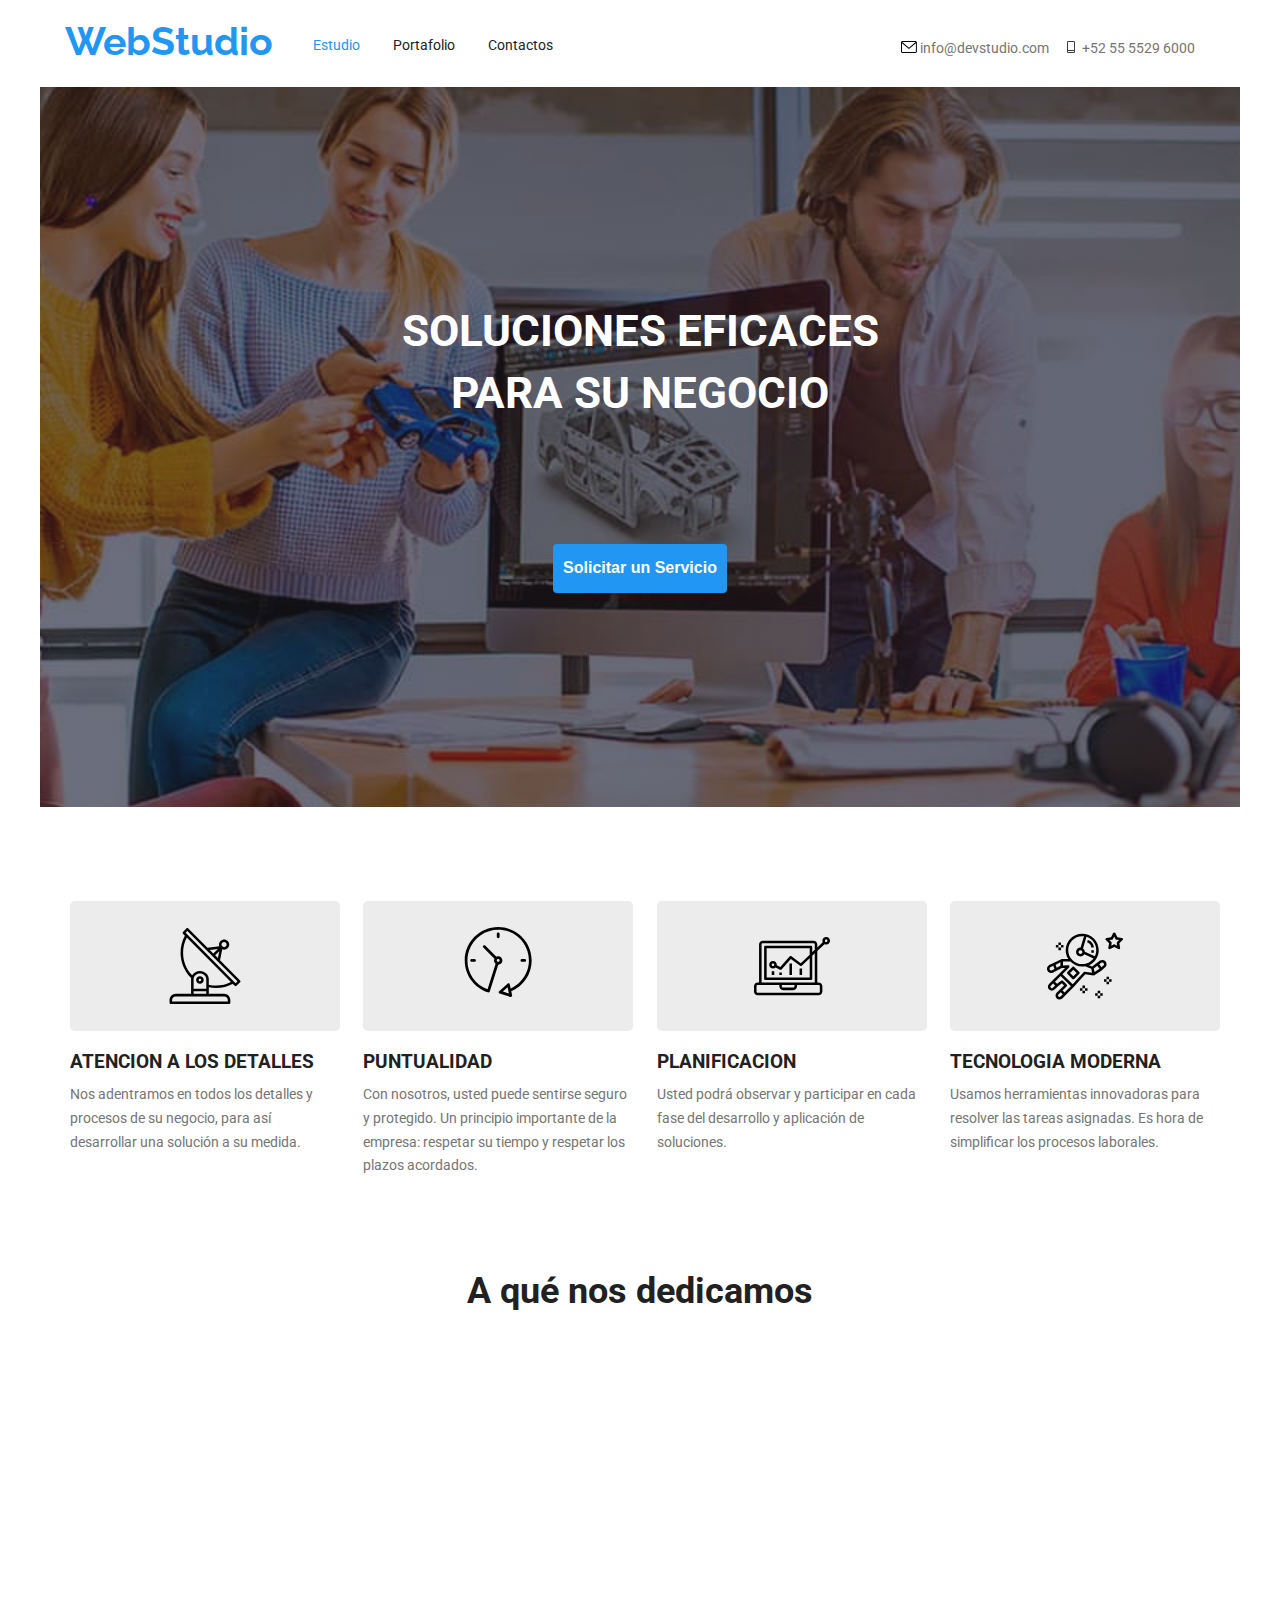
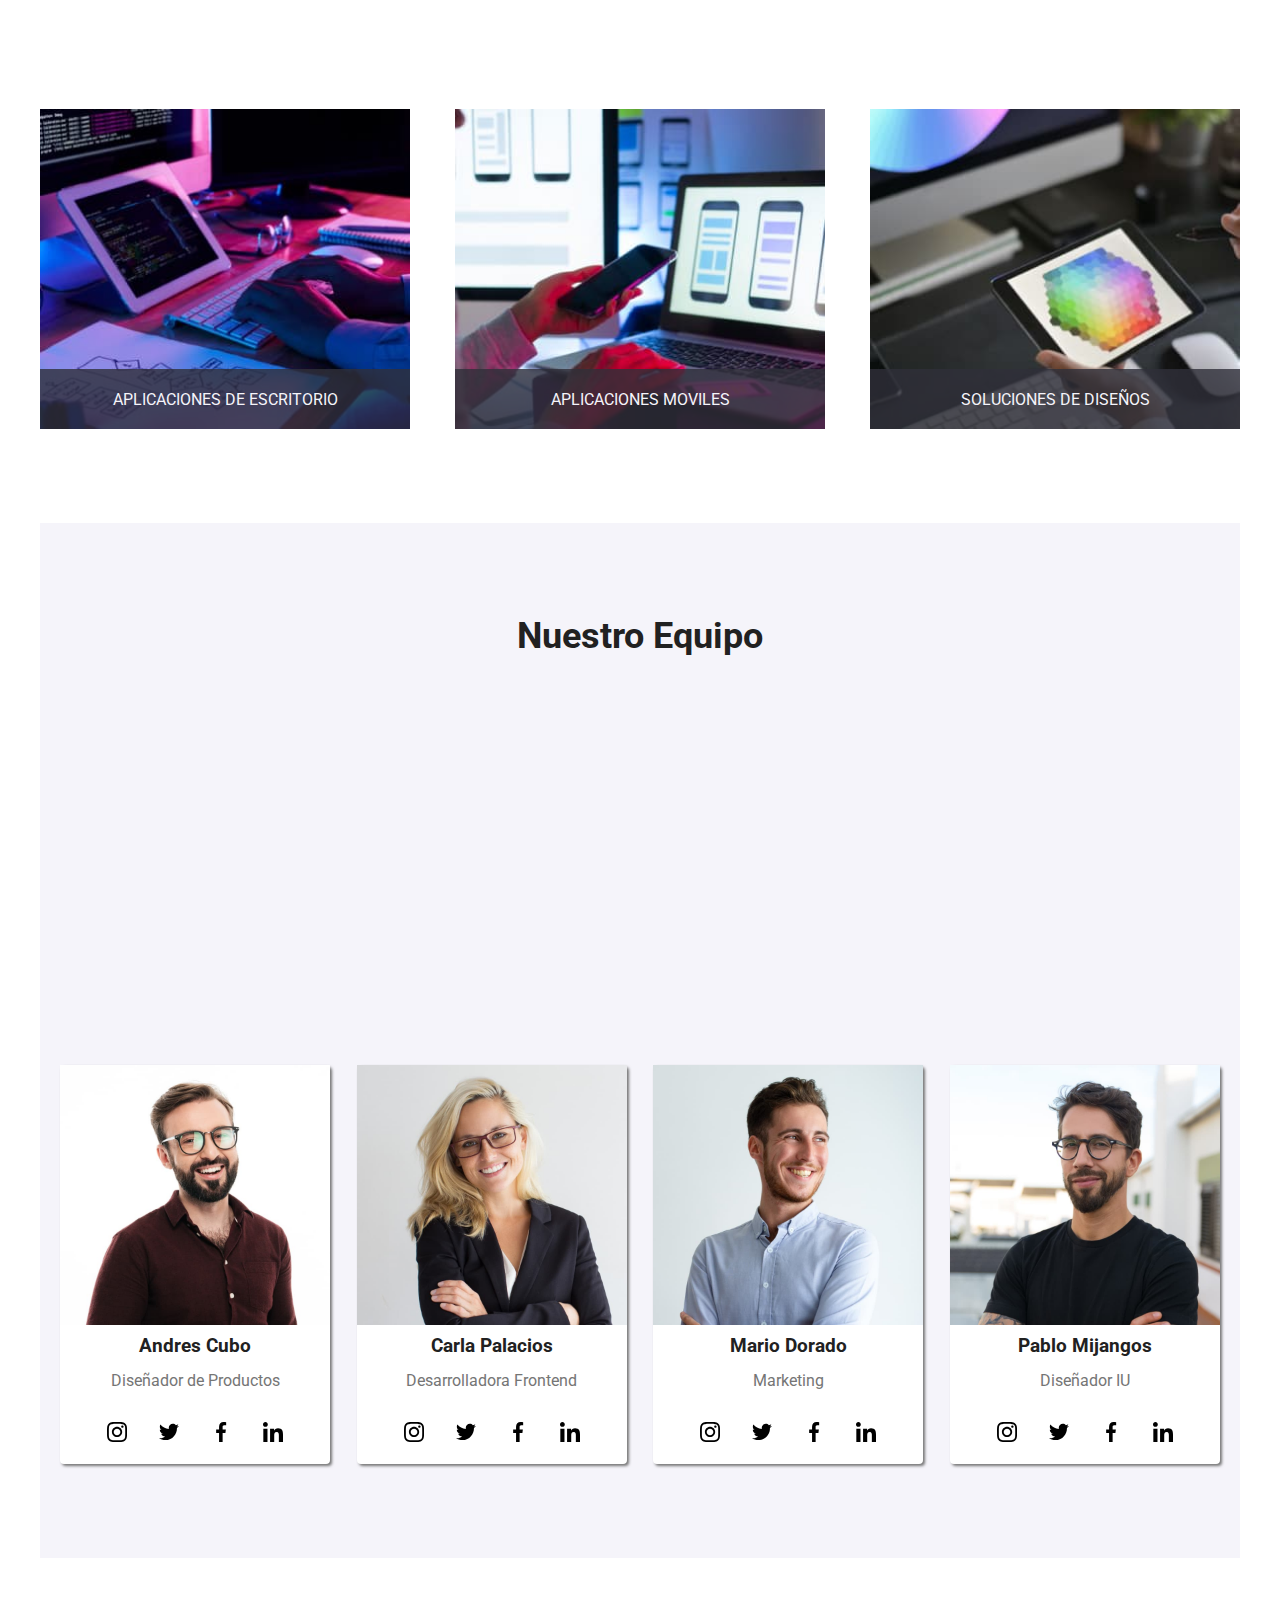
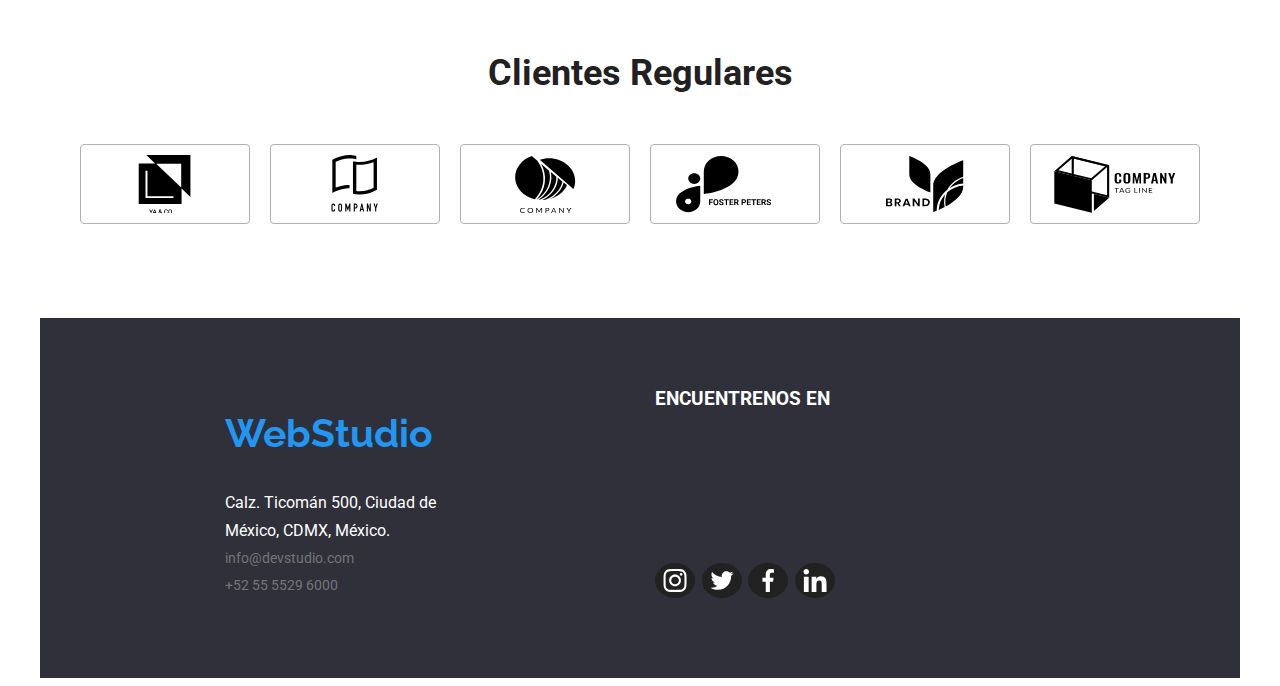
==== index.html @ a3497554 "Tarea 5 animaciones" ====
<!DOCTYPE html>
<html lang="es">
  <head>
    <meta charset="UTF-8" />
    <meta name="viewport" content="width=device-width, initial-scale=1.0" />
    <title>Studio</title>
    <link rel="preconnect" href="https://fonts.googleapis.com" />
    <link rel="preconnect" href="https://fonts.gstatic.com" crossorigin />
    <link
      href="https://fonts.googleapis.com/css2?family=Raleway:wght@700&family=Roboto:wght@400;500;700;900&display=swap"
      rel="stylesheet"
    />
    <link
      rel="stylesheet"
      href="node_modules/modern-normalize/modern-normalize.css"
    />
    <link rel="stylesheet" href="./css/styles.css" />
  </head>
  <body>
    <header class="container-head container">
      <a href="./index.html" class="logo-principal"><h2>WebStudio</h2></a>
      <nav>
        <ul class="principal-options list">
          <li><a href="./index.html" class="link current">Estudio</a></li>
          <li><a href="portfolio.html" class="link">Portafolio</a></li>
          <li><a href="#" class="link">Contactos</a></li>
        </ul>
      </nav>
      <ul class="informative-data list">
        <li>
          <a href="mailto:info@devstudio.com" class="link-contacts mail-current"
            ><svg class="icon-contact mail-current" width="16" height="12">
              <use href="./symbol-defs.svg#icon-sobreactivable"></use>
            </svg>
            info@devstudio.com</a
          >
        </li>
        <li>
          <a href="tel:+525555296000" class="link-contacts cell-current"
            ><svg class="icon-contact cell-current" width="16" height="12">
              <use href="./symbol-defs.svg#icon-Vector-cell"></use>
            </svg>
            +52 55 5529 6000</a
          >
        </li>
      </ul>
    </header>
    <main class="container">
      <section class="main-section section">
        <h1 class="principal-title">SOLUCIONES EFICACES PARA SU NEGOCIO</h1>
        <p>
          <input
            type="button"
            class="service-button"
            value="Solicitar un Servicio"
          />
        </p>
      </section>
      <section class="advantages-section container section">
        <ul class="advantages-list-main list">
          <li>
            <div class="icon-back">
              <svg class="icon-svg-adv" width="76" height="78">
                <use href="./symbol-defs.svg#icon-antena1"></use>
              </svg>
            </div>
            <h3>ATENCION A LOS DETALLES</h3>
            <p>
              Nos adentramos en todos los detalles y procesos de su negocio,
              para así desarrollar una solución a su medida.
            </p>
          </li>
          <li>
            <div class="icon-back">
              <svg class="icon-svg-adv" width="76" height="78">
                <use href="./symbol-defs.svg#icon-reloj1"></use>
              </svg>
            </div>
            <h3>PUNTUALIDAD</h3>
            <p>
              Con nosotros, usted puede sentirse seguro y protegido. Un
              principio importante de la empresa: respetar su tiempo y respetar
              los plazos acordados.
            </p>
          </li>
          <li>
            <div class="icon-back">
              <svg class="icon-svg-adv" width="76" heght="78">
                <use href="./symbol-defs.svg#icon-diagrama1"></use>
              </svg>
            </div>
            <h3>PLANIFICACION</h3>
            <p>
              Usted podrá observar y participar en cada fase del desarrollo y
              aplicación de soluciones.
            </p>
          </li>
          <li>
            <div class="icon-back">
              <svg class="icon-svg-adv" width="76" heght="78">
                <use href="./symbol-defs.svg#icon-astronauta1"></use>
              </svg>
            </div>
            <h3>TECNOLOGIA MODERNA</h3>
            <p>
              Usamos herramientas innovadoras para resolver las tareas
              asignadas. Es hora de simplificar los procesos laborales.
            </p>
          </li>
        </ul>
      </section>
      <section class="design-doit container section">
        <h2>A qué nos dedicamos</h2>
        <ul class="img-list list">
          <li>
            <img
              src="./images/Diagrama.jpg"
              alt="Diagrama de flujo"
              width="370"
            />
            <div class="title-designdoit-list">
              <p>APLICACIONES DE ESCRITORIO</p>
            </div>
          </li>
          <li>
            <img
              src="./images/responsive.jpg"
              alt="Diseño Responsivo"
              width="370"
            />
            <p class="title-designdoit-list">APLICACIONES MOVILES</p>
          </li>
          <li>
            <img
              src="./images/colores.jpg"
              alt="estilos y apariencia"
              width="370"
            />
            <p class="title-designdoit-list">SOLUCIONES DE DISEÑOS</p>
          </li>
        </ul>
      </section>
      <section class="professionals-team container section">
        <h2>Nuestro Equipo</h2>
        <ul class="professionals-list list">
          <li>
            <img
              src="./images/AndresCubo.jpg"
              alt="Profesional Andres Cubo"
              width="270"
            />
            <h3>Andres Cubo</h3>
            <p>Diseñador de Productos</p>
            <article class="icons-socialmedia-group">
              <svg class="icon-socialmedia" width="20" height="20">
                <use href="./symbol-defs.svg#icon-instagram2"></use>
              </svg>
              <svg class="icon-socialmedia" width="20" height="20">
                <use href="./symbol-defs.svg#icon-twitter1"></use>
              </svg>
              <svg class="icon-socialmedia" width="20" height="20">
                <use href="./symbol-defs.svg#icon-facebook1"></use>
              </svg>
              <svg class="icon-socialmedia" width="20" height="20">
                <use href="./symbol-defs.svg#icon-linkedin1"></use>
              </svg>
            </article>
          </li>
          <li>
            <img
              src="./images/CarlaPalacios.jpg"
              alt="Profesional Carla Palacios"
              width="270"
            />
            <h3>Carla Palacios</h3>
            <p>Desarrolladora Frontend</p>
            <article class="icons-socialmedia-group">
              <svg class="icon-socialmedia" width="20" height="20">
                <use href="./symbol-defs.svg#icon-instagram2"></use>
              </svg>
              <svg class="icon-socialmedia" width="20" height="20">
                <use href="./symbol-defs.svg#icon-twitter1" class="icon"></use>
              </svg>
              <svg class="icon-socialmedia" width="20" height="20">
                <use href="./symbol-defs.svg#icon-facebook1"></use>
              </svg>
              <svg class="icon-socialmedia" width="20" height="20">
                <use href="./symbol-defs.svg#icon-linkedin1"></use>
              </svg>
            </article>
          </li>
          <li>
            <img
              src="./images/MarioDorado.jpg"
              alt="Profesional Mario Dorado"
              width="270"
            />
            <h3>Mario Dorado</h3>
            <p>Marketing</p>
            <article class="icons-socialmedia-group">
              <svg class="icon-socialmedia" width="20" height="20">
                <use href="./symbol-defs.svg#icon-instagram2"></use>
              </svg>
              <svg class="icon-socialmedia" width="20" height="20">
                <use href="./symbol-defs.svg#icon-twitter1"></use>
              </svg>
              <svg class="icon-socialmedia" width="20" height="20">
                <use href="./symbol-defs.svg#icon-facebook1"></use>
              </svg>
              <svg class="icon-socialmedia" width="20" height="20">
                <use href="./symbol-defs.svg#icon-linkedin1"></use>
              </svg>
            </article>
          </li>
          <li>
            <img
              src="./images/PabloMijangos.jpg"
              alt="Profesional Pablo Mijangos"
              width="270"
            />
            <h3>Pablo Mijangos</h3>
            <p>Diseñador IU</p>
            <article class="icons-socialmedia-group">
              <svg class="icon-socialmedia" width="20" height="20">
                <use href="./symbol-defs.svg#icon-instagram2"></use>
              </svg>
              <svg class="icon-socialmedia" width="20" height="20">
                <use href="./symbol-defs.svg#icon-twitter1"></use>
              </svg>
              <svg class="icon-socialmedia" width="20" height="20">
                <use href="./symbol-defs.svg#icon-facebook1"></use>
              </svg>
              <svg class="icon-socialmedia" width="20" height="20">
                <use href="./symbol-defs.svg#icon-linkedin1"></use>
              </svg>
            </article>
          </li>
        </ul>
      </section>
      <section class="regulars-clients container section">
        <h2>Clientes Regulares</h2>
        <article class="svg-regulars-clients">
          <svg class="icon-regulars-clients">
            <use href="./symbol-defs.svg#icon-grupo1"></use>
          </svg>
          <svg class="icon-regulars-clients">
            <use href="./symbol-defs.svg#icon-grupo2"></use>
          </svg>
          <svg class="icon-regulars-clients">
            <use href="./symbol-defs.svg#icon-grupo3"></use>
          </svg>
          <svg class="icon-regulars-clients">
            <use href="./symbol-defs.svg#icon-grupo4"></use>
          </svg>
          <svg class="icon-regulars-clients">
            <use href="./symbol-defs.svg#icon-grupo5"></use>
          </svg>
          <svg class="icon-regulars-clients">
            <use href="./symbol-defs.svg#icon-grupo6"></use>
          </svg>
        </article>
      </section>
    </main>
    <footer class="address-section container section">
      <address class="address-area">
        <ul class="list">
          <li>
            <a href="./index.html" class="logo-principal"><h2>WebStudio</h2></a>
          </li>
          <li>
            <a
              href="https://goo.gl/maps/ckuexV7HdSYDYAxT6"
              target="_blank"
              class="link-address"
              >Calz. Ticomán 500, Ciudad de México, CDMX, México.</a
            >
          </li>
          <li>
            <a href="mailto:info@devstudio.com" class="link-contacts"
              >info@devstudio.com</a
            >
          </li>
          <li>
            <a href="tel:+525555296000" class="link-contacts"
              >+52 55 5529 6000</a
            >
          </li>
        </ul>
      </address>
      <article class="footer-contact-socialmedia">
        <h3>ENCUENTRENOS EN</h3>
        <div class="icons-foot">
          <svg class="icon-socialmedia-foot" width="20" height="20">
            <use href="./symbol-defs.svg#icon-instagram2"></use>
          </svg>
          <svg class="icon-socialmedia-foot" width="20" height="20">
            <use href="./symbol-defs.svg#icon-twitter1"></use>
          </svg>
          <svg class="icon-socialmedia-foot" width="20" height="20">
            <use href="./symbol-defs.svg#icon-facebook1"></use>
          </svg>
          <svg class="icon-socialmedia-foot" width="20" height="20">
            <use href="./symbol-defs.svg#icon-linkedin1"></use>
          </svg>
        </div>
      </article>
    </footer>
  </body>
</html>
---- css/styles.css ----
:root {
    --color-main: #2196F3;
    --color-secondary: #757575;
    --color-background-sections: rgb(47, 48, 58);
    --color-text-main: #212121;
    --color-text-light: #FFFFFF;
    --color-secondary-back: #F5F4FA;
    --color-active: #0000ff;
    --color-border-head: #ECECEC;
    --color-border-clients: #adb1b8;
}

h1,h2,h3,h4,h5,h6,p{
    margin: 0;
}

html{
    box-sizing: border-box;
}

*,*::after,*::before{
    box-sizing: inherit;
}

img{
    display: block;
    max-width: 100%;
    height: auto;
}

address{
    font-style: normal;
}

.link{
    text-decoration: none;
    color: inherit;
    color: var(--color-text-main);
}

.list{
    list-style: none;
    padding: 0;
    margin: 0;
}

body {
    font-family: "Roboto", "Arial", sans-serif;
    color: var(--color-text-main);
    text-decoration: none;
}

.container {
width: 1200px;
margin: auto;
}

.container-head {
    display: flex;
    justify-content: space-between;
    padding: 0 15px;
}

.logo-principal {
    color: var(--color-main);
    font-family: Raleway, sans-serif;
    font-size: 26px;
    line-height: 1.2;
    text-decoration: none;
    padding: 10px;
    }

.principal-options {
    color: var(--color-text-main);
    font-size: 14px;
    line-height: 1.1;
    text-decoration: none;
    width: 300px;
    margin-right: 18rem;
    display: flex;
    justify-content: space-between;
    padding: 30px;  
}

.informative-data {
    display: flex;
    justify-content: space-between;
    width: 600px;
    padding: 30px;
}

.link:hover, .link:focus {
color: var(--color-main);
text-decoration: none;
}

.link-contacts {
    color: var(--color-secondary);
    font-size: 14px;
    line-height: 1.1;
    text-decoration: none;
}

.link-contacts:hover, .link-contacts:focus {
    color: var(--color-main);
}

.mail-current:hover, .mail-current:focus {
    color: var(--color-main);
    fill: var(--color-main);
}

.cell-current:hover, .cell-current:focus{
    color: var(--color-main);
    fill: var(--color-main);
}

/* Seccion principal */

.section {
    padding: 94px 20px 94px 20px;
}

.main-section {
    display: flex;
    height: 80vh;
    justify-content: space-evenly;
    flex-direction: column;
    align-items: center;
    background-image: linear-gradient(to right,rgba(47,48,58,0.3), rgba(47,48,58,0.4)),url(../images/backgroundmain.jpg);
    background-size: cover;
    background-position: center;
    background-attachment: fixed;
}

.principal-title {
    width: 570px;
    color: white;
    font-size: 44px;
    line-height: 1.4;
    text-align: center;
}

/* Boton de servicio principal */

.service-button {
    background-color: var(--color-main);
    font-weight: 700;
    font-size: 16px;
    line-height: 1.8;
    color: #FFFFFF;
    border-radius: 4px;
    padding: 10px;
    border-style: none;
    cursor: pointer;
}

.service-button[value="Solicitar un Servicio"]:hover, .service-button[value="Solicitar un Servicio"]:focus {
    background-color: var(--color-active);
}

.button {
    cursor: pointer;
    font-family: inherit;
    border-style: none;
    border-radius: 4px;
    padding: 10px;
}
.button:hover, .button:focus {
    background-color: var(--color-main);
    color: var(--color-text-light);
    font-family: inherit;

}


.advantages-list-main {
    display: flex;
    justify-content: space-between;
    align-content: center;
    text-align: left;
    max-width: 1200px;
}

.advantages-list-main > li {
   margin-left: 10px;
}

.advantages-section {
    padding: 94px 20px 0 20px;
}

.advantages-list-main > li > p {
    color: var(--color-secondary);
    font-size: 14px;
    line-height: 1.7;
    width: 270px;
    margin-top: 10px;
}

.icon-back {
    display: flex;
    justify-content: center;
    align-items: center;
    background-color: var(--color-border-head);
    width: 270px;
    height: 130px;
    margin-bottom: 20px;
    border-radius: 5px;
}

.img-list {
    width: 1200px;
    display: flex;
    justify-content: space-between;
}

.img-list > li {
    position: relative;
}

.design-doit {
    height: 105vh;
    display: flex;
    justify-content: space-between;
    flex-direction: column;
    align-items: center;
    }

.title-designdoit-list {
    background-color: rgba(47, 48, 58, 0.8);
    color: var(--color-secondary-back);
    display: flex;
    justify-content: center;
    align-items: center;
    height: 60px;
    position: absolute;
    margin: 0;
    padding: 0;
    width: 370px;
    bottom: 0px;
}

.design-doit > h2 {
    font-size: 36px;
    line-height: 1.1;
}

.professionals-team > h2 {
    font-size: 36px;
    line-height: 1.1;
}

.professionals-team {
    width: 100%;
    height: 115vh;
    background-color: var(--color-secondary-back);
    display: flex;
    flex-direction: column;
    justify-content: space-between;
    align-items: center;
}

.professionals-list > li > p {
    color: var(--color-secondary);
    font-size: 16px;
    line-height: 1.1;
    padding: 15px;
}

.professionals-list > li > img {
    max-width: 100%;
    height: auto;
    margin-bottom: 10px;
}

.professionals-list {
    width: 100%;
    height: auto;
    display: flex;
    justify-content: space-between;
}

.professionals-list > li {
    background-color: var(--color-text-light);
    display: flex;
    flex-direction: column;
    justify-content: center;
    align-items: center;
    border-radius: 4px;
    box-shadow: 2px 2px 3px var(--color-secondary);    
}

.icons-socialmedia-group {
    width: 270px;
    height: 60px;
    display: flex;
    justify-content: space-evenly;
    align-items: center;
    padding: 5px 15px 10px 15px;
}

.icon-socialmedia:hover, .icon-socialmedia:focus {
    background-color: var(--color-main);
    border-radius: 100%;
    border-style: none;
    fill: var(--color-text-light);
    overflow: visible;
    width: 40px;
    height: 35px;
    padding: 6px;
}

.icon-regulars-clients:hover, .icon-regulars-clients:focus{
    fill: var(--color-main);
    border-color: var(--color-main);
} 

/*seccion Clientes Regulares */

.regulars-clients {
    width: 100%;
    background-color: var(--color-text-light);
    display: flex;
    flex-direction: column;
    justify-content: space-between;
}

.regulars-clients > h2 {
    font-size: 36px;
    text-align: center;
    padding-bottom: 20px;
    margin-bottom: 30px;
}

.svg-regulars-clients {
    display: flex;
    justify-content: space-evenly;
    align-items: center;
}
.icon-regulars-clients {
    width: 170px;
    height: 80px;
    background-color: var(--color-text-light);
    border: 1px var(--color-border-clients) solid;
    border-radius: 4px;
}

.icon-regulars-clients {
    padding: 10px;
}


/*Seccion del Footer*/

.address-area {
    text-decoration: none;
    font-style: normal;
    width: 600px;
    line-height: 1.7;
    display: flex;
    flex-direction: column;
    align-items: center;
    justify-content: center;
    padding: 0 15px;
    margin: 0;
}

.address-area > ul {
    width: 260px;
    margin-bottom: 20px;
}

.link-address {
    font-style: normal;
    font-weight: 400;
    color: var(--color-text-light);
    text-decoration: none;
}
.link-address:hover, .link-address:focus {
    color: var(--color-main);
    text-decoration: none;
}
.address-area > li:hover {
color: var(--color-main);
text-decoration: none;
}
.address-section {
    display: flex;
    background-color: var(--color-background-sections);
    padding: 0 15px;
    height: 40vh;
}
.footer-contact-socialmedia {
    display: flex;
    justify-content: space-between;
    flex-direction: column;
}
.footer-contact-socialmedia > h3 {
    margin-top: 70px;
    color: var(--color-text-light);
    width: 180px;
    height: auto;
}

.icons-foot {
    display: flex;
    justify-content: space-between;
    margin-bottom: 80px;
}

/*Seccion principal Portfolio */

.plataforms-descriptions >li > p {
color: var(--color-secondary);
line-height: 1.8;
padding: 15px;
}
.plataforms-descriptions >li >h2 {
    font-family: inherit;
    font-size: 18px;
    padding: 15px 15px 0 15px;
}
.plataforms-descriptions >li {
    font-family: inherit;
    font-size: 18px;
    border: 1px solid var(--color-secondary);
    border-style: none;
    margin-top: 20px;
    box-shadow: 0px 1px 4px var(--color-secondary); 
}

.plataforms-descriptions >li:hover  {
    font-family: inherit;
    font-size: 18px;
    border: 1px solid var(--color-secondary);
    border-style: none;
    box-shadow: 2px 2px 4px var(--color-secondary);
    cursor: pointer;
}

.current {
    color: var(--color-main);
}
.current-button {
    background-color: var(--color-main);
    color: var(--color-text-light);
}

.current-button:hover, .current-button:focus {
    box-shadow: 0px 2px 4px var(--color-secondary);
}

.list-buttons {
    width: 400px;
    display: flex;
    justify-content: space-evenly;
    padding: 15px;
}

.port-button:hover, .port-button:focus {
  box-shadow: 0px 2px 4px var(--color-secondary);
}

.topics-plataforms {
    display: flex;
    flex-direction: column;
    align-items: center;
    justify-content: space-between;
}

.plataforms-descriptions {
    display: flex;
    flex-direction: row;
    justify-content: space-between;
    margin-top: 35px;
    flex-wrap: wrap;
    padding: 15px 0;
}

.head-bord {
    border-bottom: 1px solid var(--color-border-head);
}

.icon-socialmedia-foot {
    fill: var(--color-text-light);
    background-color: var(--color-text-main);
    border-radius: 100%;
    overflow: visible;
    width: 40px;
    height: 35px;
    padding: 6px;
}

.icon-socialmedia-foot:hover, .icon-socialmedia-foot:focus {
    fill: var(--color-text-light);
    background-color: var(--color-main);
    border-radius: 100%;
    overflow: visible;
    width: 40px;
    height: 35px;
    padding: 6px;
}

svg:hover {
    cursor: pointer;
}
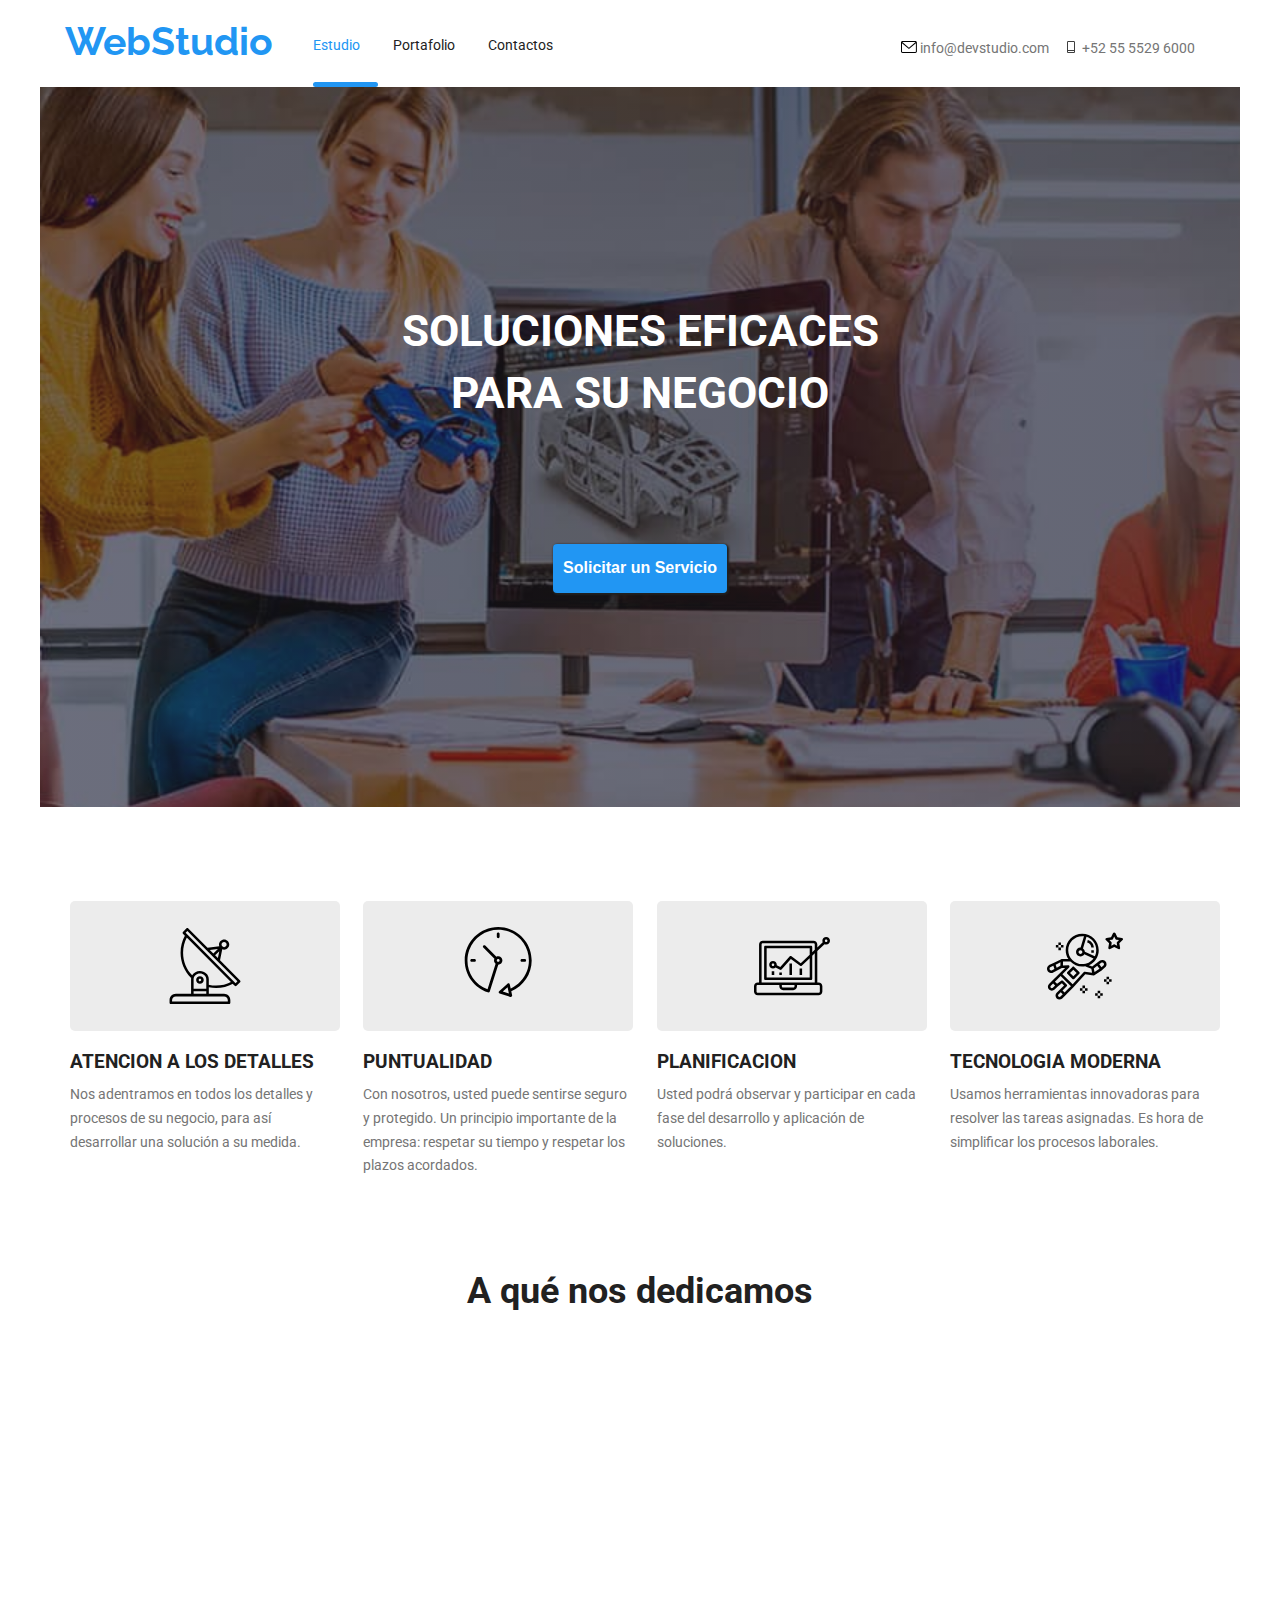
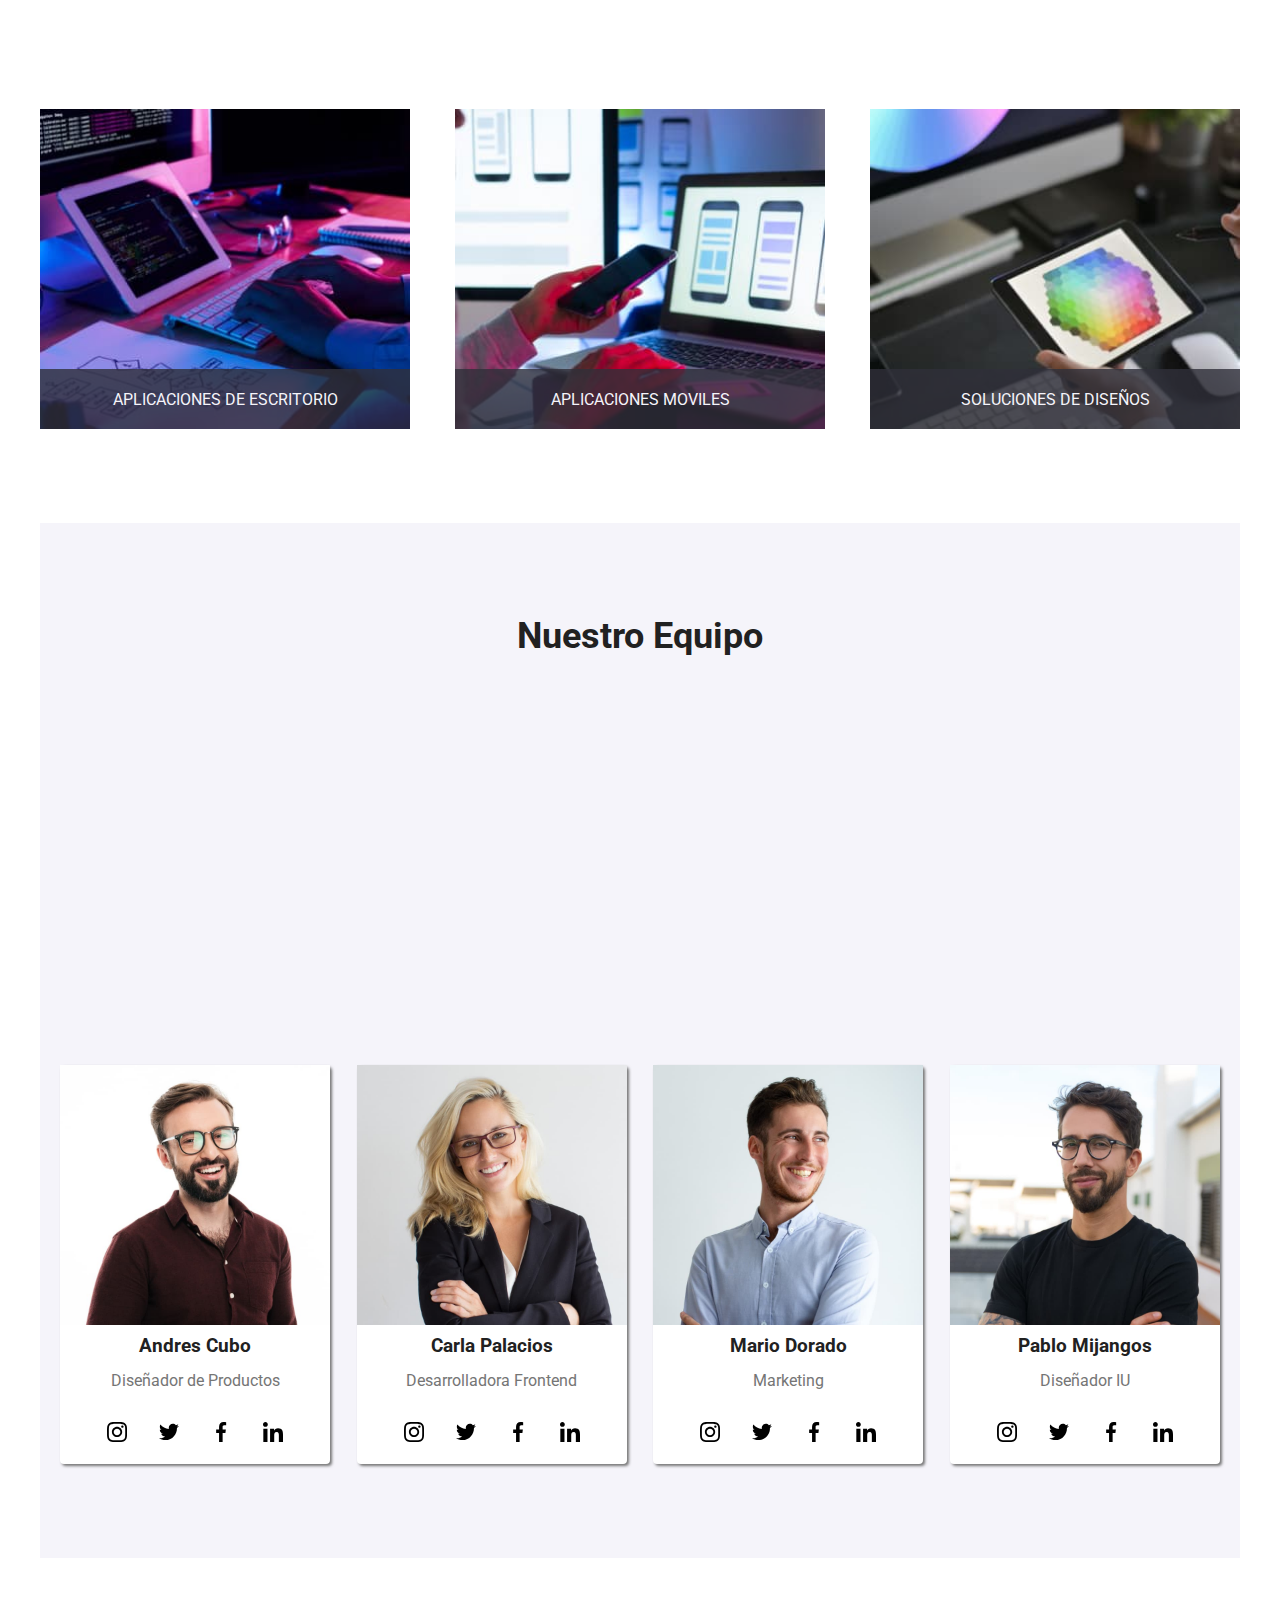
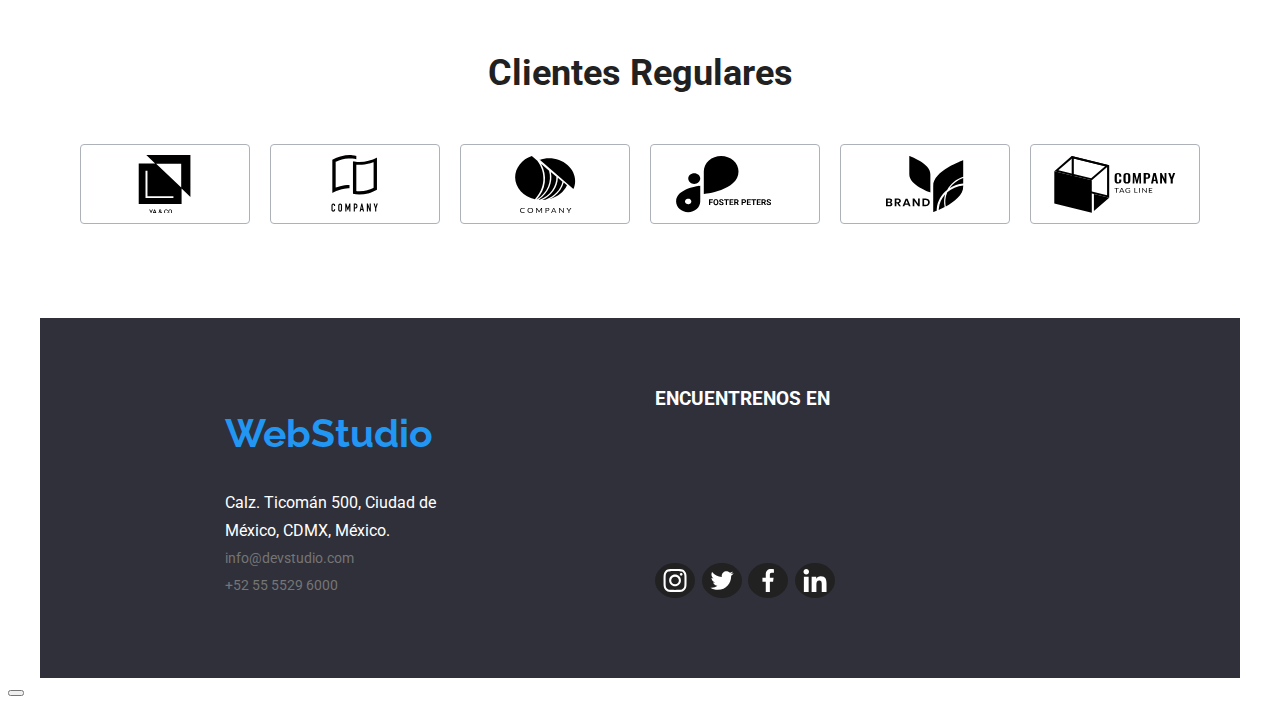
==== commit 5b7861af: "Se agrega ventana modal" ====
--- a/index.html
+++ b/index.html
@@ -21,9 +21,13 @@
       <a href="./index.html" class="logo-principal"><h2>WebStudio</h2></a>
       <nav>
         <ul class="principal-options list">
-          <li><a href="./index.html" class="link current">Estudio</a></li>
-          <li><a href="portfolio.html" class="link">Portafolio</a></li>
-          <li><a href="#" class="link">Contactos</a></li>
+          <li>
+            <a href="./index.html" class="link current line-link">Estudio</a>
+          </li>
+          <li>
+            <a href="portfolio.html" class="link line-link">Portafolio</a>
+          </li>
+          <li><a href="#" class="link line-link">Contactos</a></li>
         </ul>
       </nav>
       <ul class="informative-data list">
@@ -305,5 +309,12 @@
         </div>
       </article>
     </footer>
+    <button class="data-modal-open"></button>
+    <div class="Backdrop is-hidden" data-modal>
+      <div class="modal">
+        <button class="data-modal-close"></button>
+      </div>
+    </div>
+    <script src="./js/modal.js"></script>
   </body>
 </html>
--- a/css/styles.css
+++ b/css/styles.css
@@ -1,5 +1,5 @@
 :root {
-    --color-main: #2196F3;
+    --color-main: rgb(33, 150, 243);
     --color-secondary: #757575;
     --color-background-sections: rgb(47, 48, 58);
     --color-text-main: #212121;
@@ -8,6 +8,7 @@
     --color-active: #0000ff;
     --color-border-head: #ECECEC;
     --color-border-clients: #adb1b8;
+    --cubic: cubic-bezier(0.4, 0, 0.2, 1);
 }
 
 h1,h2,h3,h4,h5,h6,p{
@@ -32,10 +33,11 @@
     font-style: normal;
 }
 
-.link{
+.link {
     text-decoration: none;
     color: inherit;
     color: var(--color-text-main);
+    transition: color 250ms var(--cubic);
 }
 
 .list{
@@ -79,8 +81,23 @@
     margin-right: 18rem;
     display: flex;
     justify-content: space-between;
-    padding: 30px;  
-}
+    padding: 30px;
+    position: relative; 
+    }
+
+.line-link:hover:after {
+    content: "";
+    background-image: url(../images/line-svg.svg);
+    background-color: var(--color-main);
+    border-radius: 10px;
+    width: 100%;
+    max-width: 65px;
+    height: 5px;
+    position: absolute;
+    bottom: -4px;
+    display: flex;
+    justify-content: center;
+    }
 
 .informative-data {
     display: flex;
@@ -99,6 +116,7 @@
     font-size: 14px;
     line-height: 1.1;
     text-decoration: none;
+    transition: color 250ms var(--cubic);
 }
 
 .link-contacts:hover, .link-contacts:focus {
@@ -106,13 +124,11 @@
 }
 
 .mail-current:hover, .mail-current:focus {
-    color: var(--color-main);
-    fill: var(--color-main);
+    fill: currentColor;
 }
 
 .cell-current:hover, .cell-current:focus{
-    color: var(--color-main);
-    fill: var(--color-main);
+    fill: currentColor;
 }
 
 /* Seccion principal */
@@ -153,10 +169,13 @@
     padding: 10px;
     border-style: none;
     cursor: pointer;
-}
-
-.service-button[value="Solicitar un Servicio"]:hover, .service-button[value="Solicitar un Servicio"]:focus {
+    box-shadow: 1px 1px 2px 1px var(--color-text-main);
+    transition: color 250ms var(--cubic), background-color 250ms var(--cubic), box-shadow 250ms var(--cubic);
+}
+
+.service-button:hover, .service-button:focus {
     background-color: var(--color-active);
+    box-shadow: 1px 2px 3px 2px var(--color-text-main);
 }
 
 .button {
@@ -165,6 +184,7 @@
     border-style: none;
     border-radius: 4px;
     padding: 10px;
+    transition: color 250ms var(--cubic), background-color 250ms var(--cubic);
 }
 .button:hover, .button:focus {
     background-color: var(--color-main);
@@ -183,7 +203,7 @@
 }
 
 .advantages-list-main > li {
-   margin-left: 10px;
+    margin-left: 10px;
 }
 
 .advantages-section {
@@ -311,10 +331,14 @@
     padding: 6px;
 }
 
+.icon-socialmedia {
+    transition: fill 250ms var(--cubic), background-color 250ms var(--cubic);
+}
+
 .icon-regulars-clients:hover, .icon-regulars-clients:focus{
     fill: var(--color-main);
     border-color: var(--color-main);
-} 
+}
 
 /*seccion Clientes Regulares */
 
@@ -344,12 +368,9 @@
     background-color: var(--color-text-light);
     border: 1px var(--color-border-clients) solid;
     border-radius: 4px;
-}
-
-.icon-regulars-clients {
+    transition: fill 250ms var(--cubic), background-color 250ms var(--cubic);
     padding: 10px;
 }
-
 
 /*Seccion del Footer*/
 
@@ -376,6 +397,7 @@
     font-weight: 400;
     color: var(--color-text-light);
     text-decoration: none;
+    transition: color 250ms var(--cubic);
 }
 .link-address:hover, .link-address:focus {
     color: var(--color-main);
@@ -416,32 +438,76 @@
 line-height: 1.8;
 padding: 15px;
 }
+
 .plataforms-descriptions >li >h2 {
     font-family: inherit;
     font-size: 18px;
     padding: 15px 15px 0 15px;
 }
-.plataforms-descriptions >li {
+.card-descrip {
     font-family: inherit;
     font-size: 18px;
     border: 1px solid var(--color-secondary);
     border-style: none;
     margin-top: 20px;
-    box-shadow: 0px 1px 4px var(--color-secondary); 
-}
-
-.plataforms-descriptions >li:hover  {
+    box-shadow: 0px 1px 4px var(--color-secondary);
+    transition: box-shadow 250ms var(--cubic), transform 250ms var(--cubic);
+    position: relative;
+    overflow: hidden;
+}
+
+.card-descrip:hover {
     font-family: inherit;
     font-size: 18px;
     border: 1px solid var(--color-secondary);
     border-style: none;
     box-shadow: 2px 2px 4px var(--color-secondary);
     cursor: pointer;
+    
+}
+
+.main-over {
+    position: relative;
+    overflow: hidden;
+}
+
+.card-descrip:hover .descriptions-cards {
+    transform: translateY(0);
+}
+
+.descriptions-cards {
+    width: 370px;
+    height: 294px;
+    background-color: rgba(33,150,243,0.85);
+    position: absolute;
+    top: 0;
+    color: var(--color-text-light);
+    display: flex;
+    justify-content: center;
+    align-items: center;
+    padding: 30px;
+    transform: translateY(100%);
+    transition: transform 250ms var(--cubic);
 }
 
 .current {
     color: var(--color-main);
 }
+
+.current::after {
+    content: "";
+    background-image: url(../images/line-svg.svg);
+    background-color: var(--color-main);
+    border-radius: 10px;
+    width: 100%;
+    max-width: 65px;
+    height: 5px;
+    position: absolute;
+    bottom: -4px;
+    display: flex;
+    justify-content: center;
+}
+
 .current-button {
     background-color: var(--color-main);
     color: var(--color-text-light);
@@ -459,7 +525,7 @@
 }
 
 .port-button:hover, .port-button:focus {
-  box-shadow: 0px 2px 4px var(--color-secondary);
+    box-shadow: 0px 2px 4px var(--color-secondary);
 }
 
 .topics-plataforms {
@@ -490,6 +556,7 @@
     width: 40px;
     height: 35px;
     padding: 6px;
+    transition: fill 250ms var(--cubic), background-color 250ms var(--cubic);
 }
 
 .icon-socialmedia-foot:hover, .icon-socialmedia-foot:focus {
@@ -504,4 +571,39 @@
 
 svg:hover {
     cursor: pointer;
-}+}
+
+.Backdrop {
+position: fixed;
+top: 0;
+left: 0;
+width: 100%;
+height: 100%;
+background-color: rgb(0, 0, 0, 0.3);
+visibility: visible;
+opacity: 1;
+transition: opacity 250ms var(--cubic), visibility 250ms var(--cubic);
+}
+
+.modal {
+width: 500px;
+height: 500px;
+background-color: var(--color-text-light);
+position: fixed;
+top: 50%;
+left: 50%;
+transform: translate(-50%, -50%);
+}
+
+.is-hidden {
+visibility:hidden;
+opacity:0;
+pointer-events:none;
+}
+
+.data-modal-close {
+    position: absolute;
+    right: 10px;
+    top: 10px;
+    padding: 5px;
+}
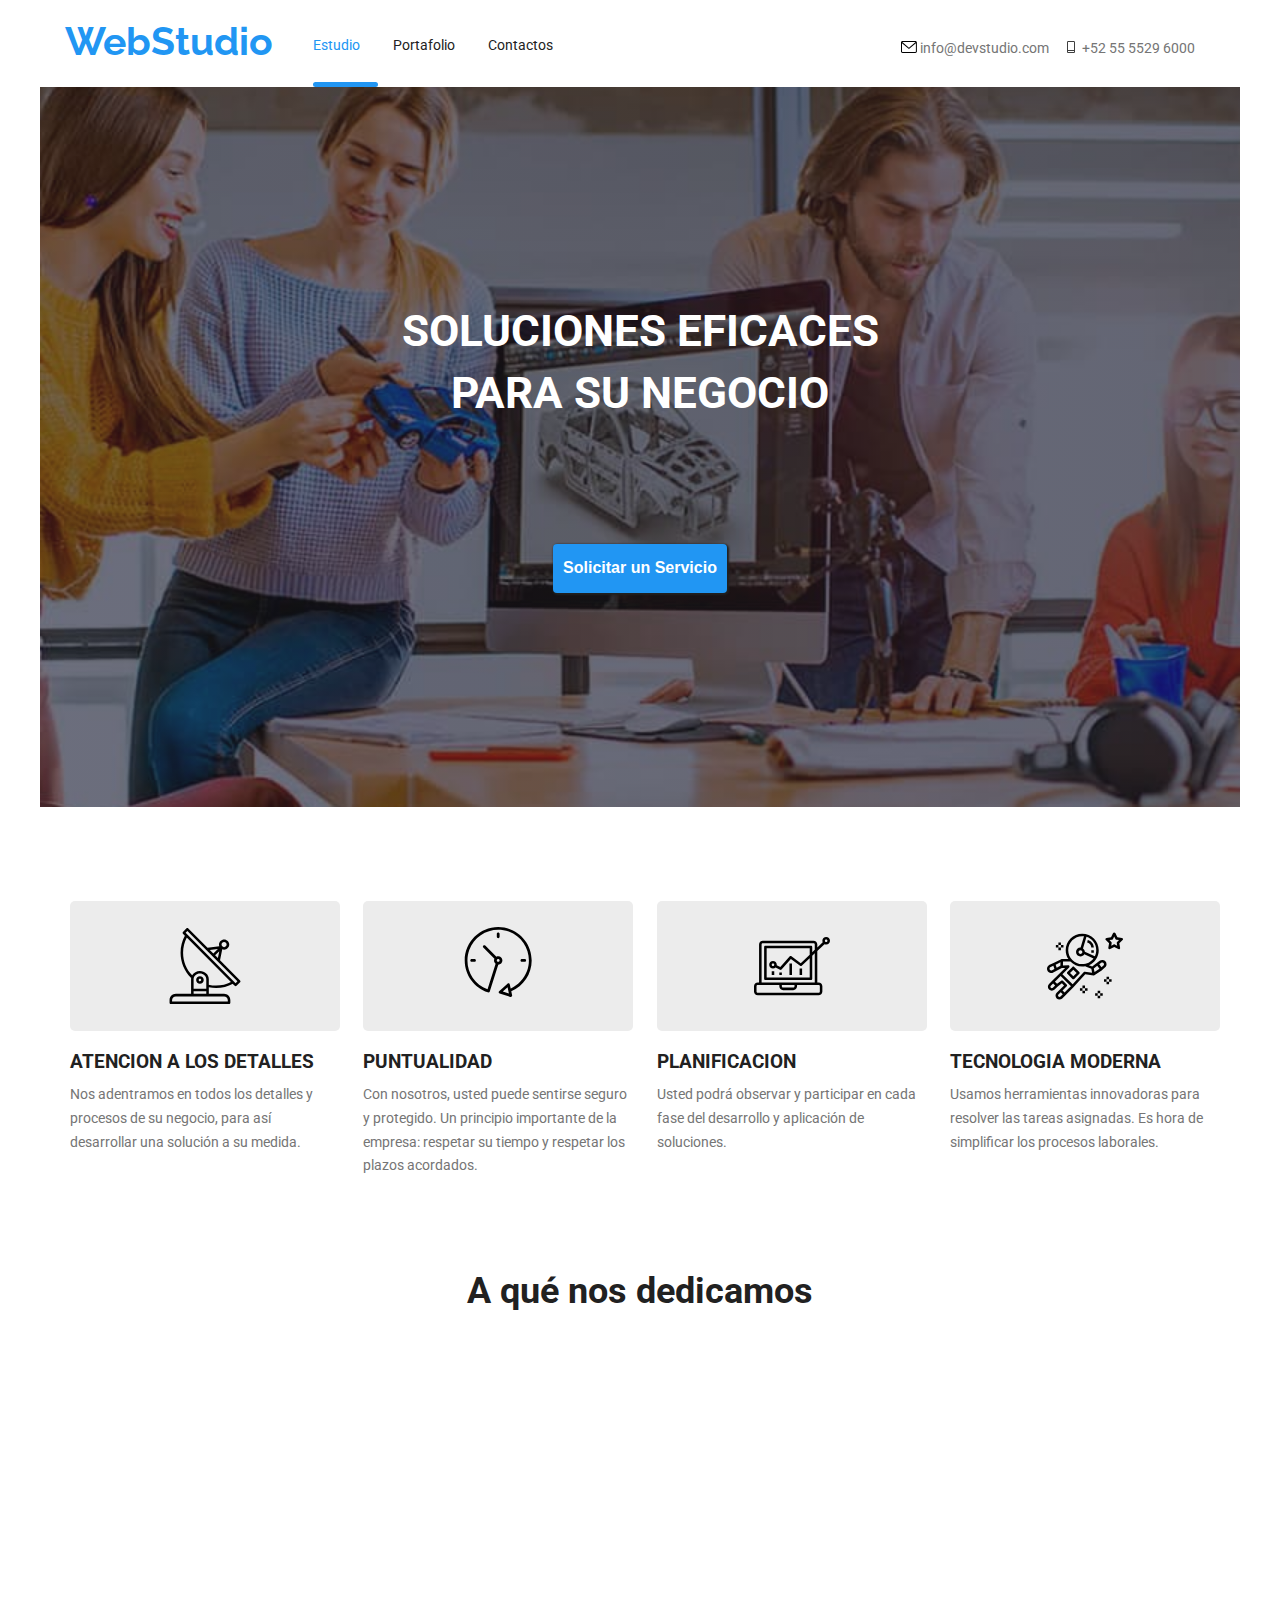
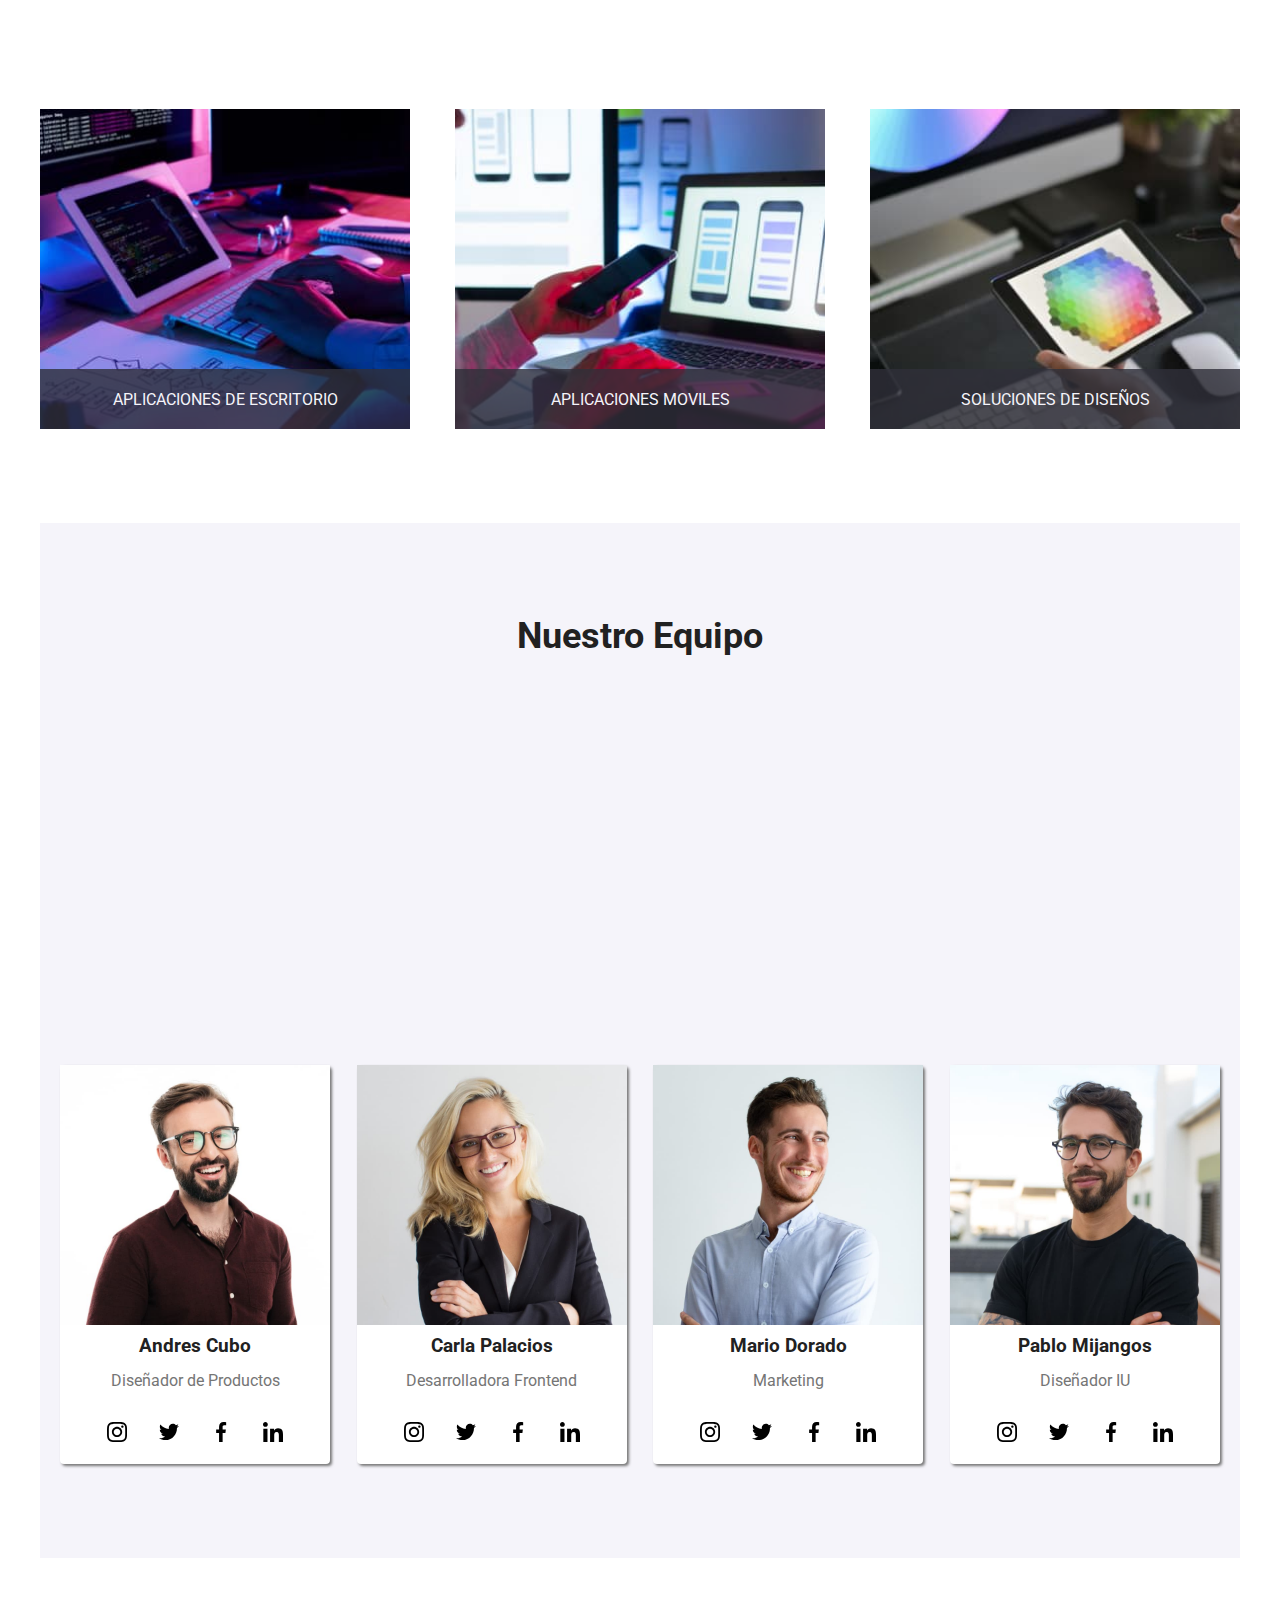
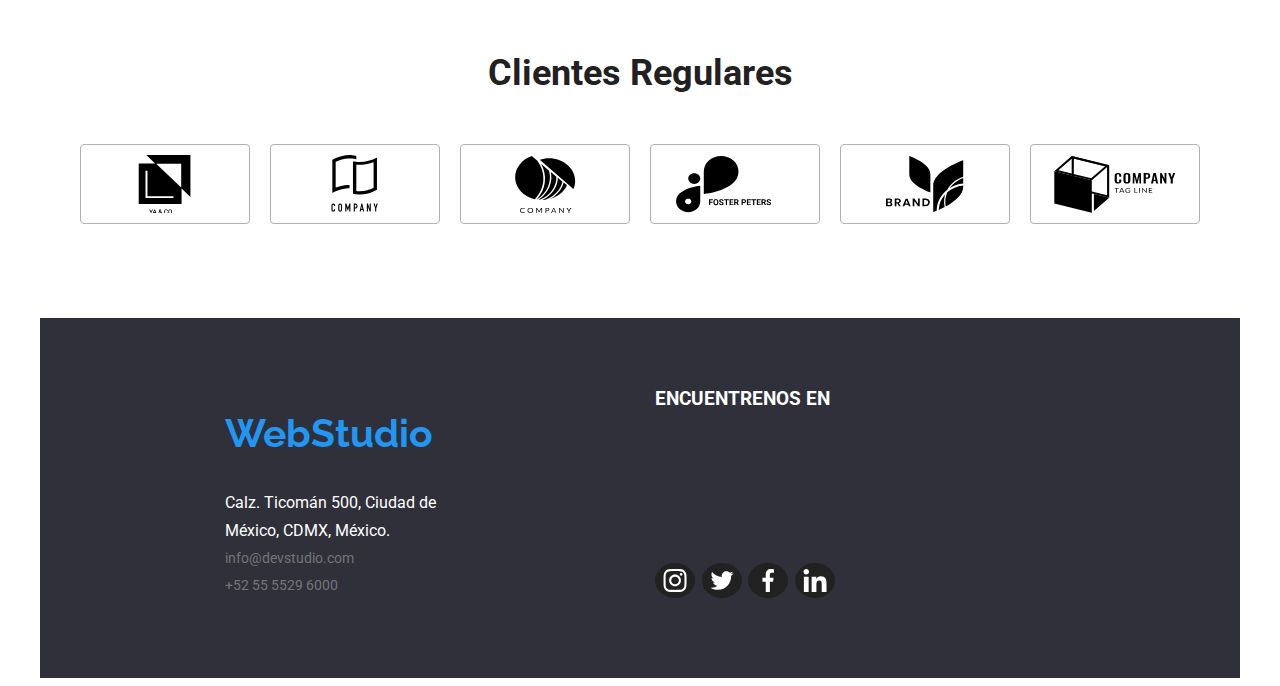
==== commit 2964809e: "Se coloca attribute to Service Button for open Modal" ====
--- a/index.html
+++ b/index.html
@@ -57,6 +57,7 @@
             type="button"
             class="service-button"
             value="Solicitar un Servicio"
+            data-modal-open
           />
         </p>
       </section>
@@ -309,10 +310,9 @@
         </div>
       </article>
     </footer>
-    <button class="data-modal-open"></button>
     <div class="Backdrop is-hidden" data-modal>
       <div class="modal">
-        <button class="data-modal-close"></button>
+        <button class="data-modal-close" data-modal-close>x</button>
       </div>
     </div>
     <script src="./js/modal.js"></script>
--- a/css/styles.css
+++ b/css/styles.css
@@ -602,8 +602,15 @@
 }
 
 .data-modal-close {
+    color: var(--color-text-main);
     position: absolute;
     right: 10px;
     top: 10px;
-    padding: 5px;
-}
+    background-color: var(--color-text-light);
+    border: 1px solid var(--color-border-clients);
+    border-radius: 100%;
+    width: 24px;
+    height: 24px;
+    cursor: pointer;
+    text-align: center;
+}
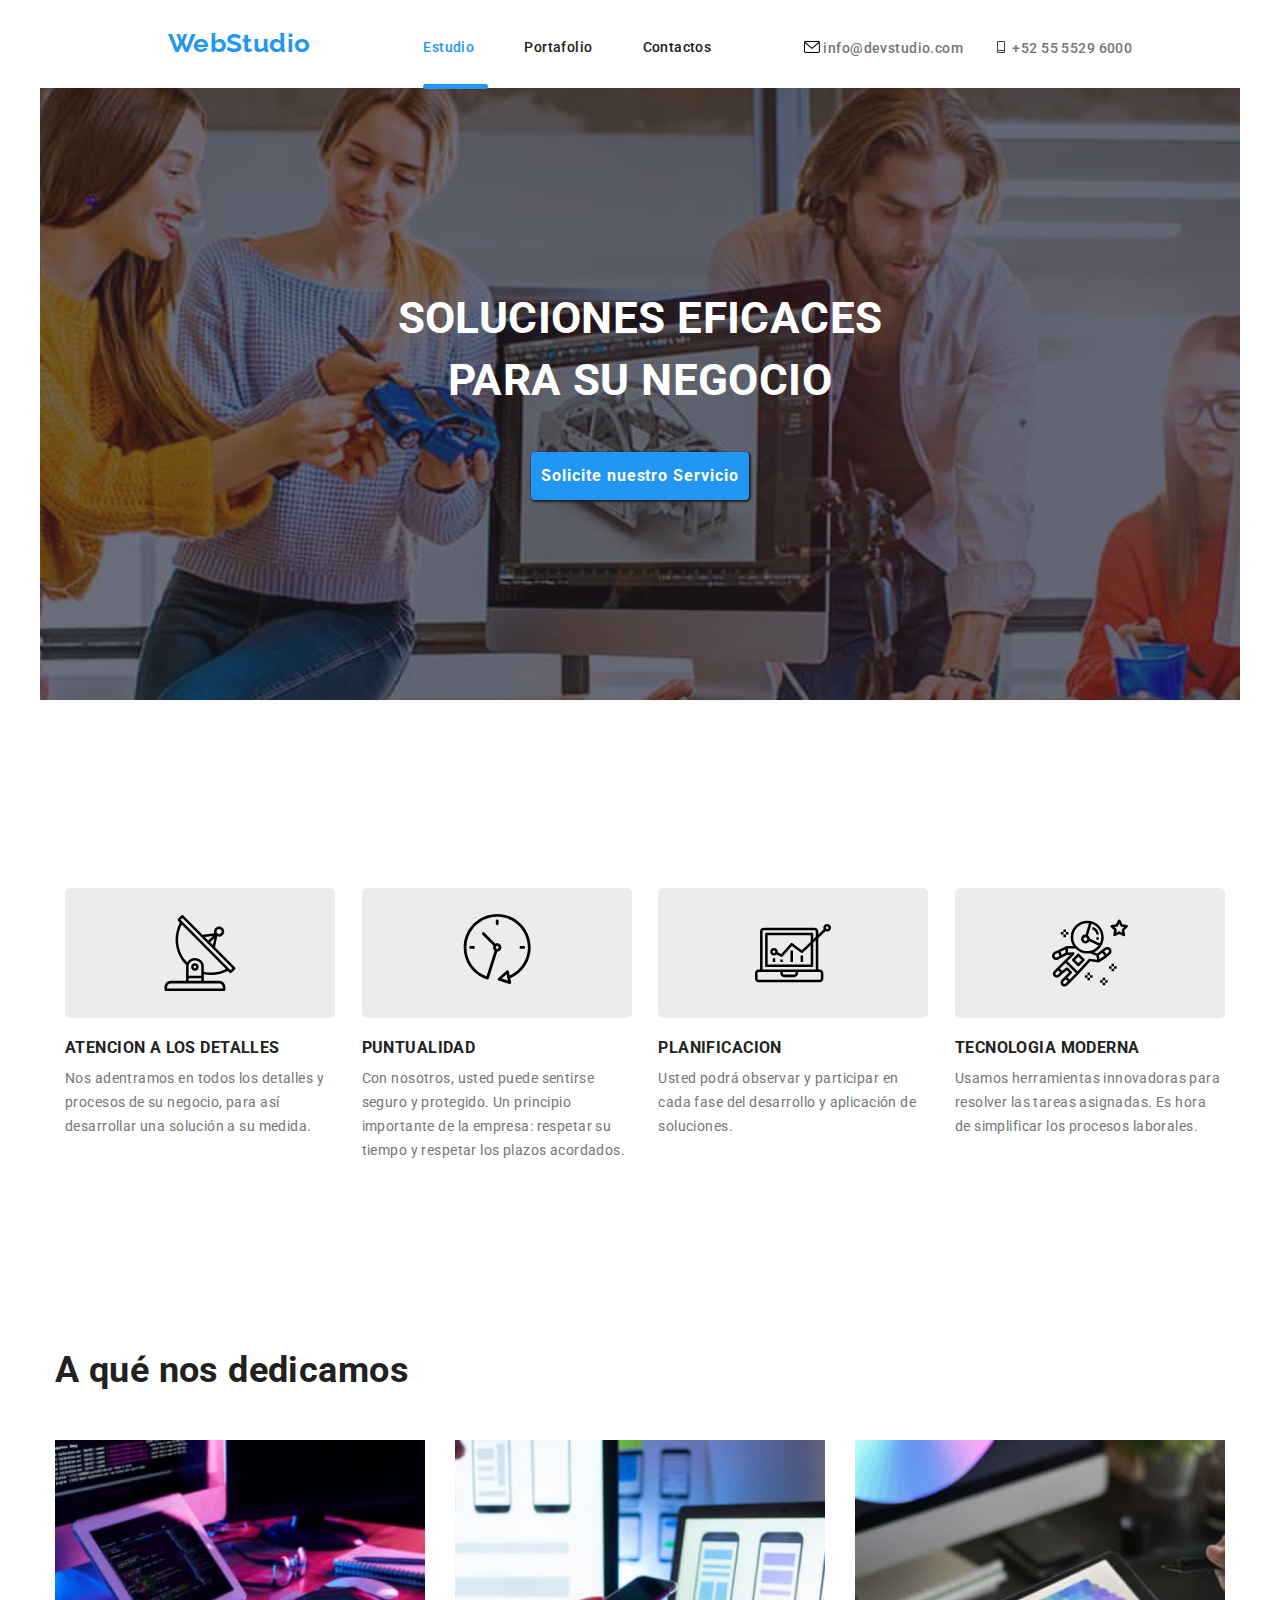
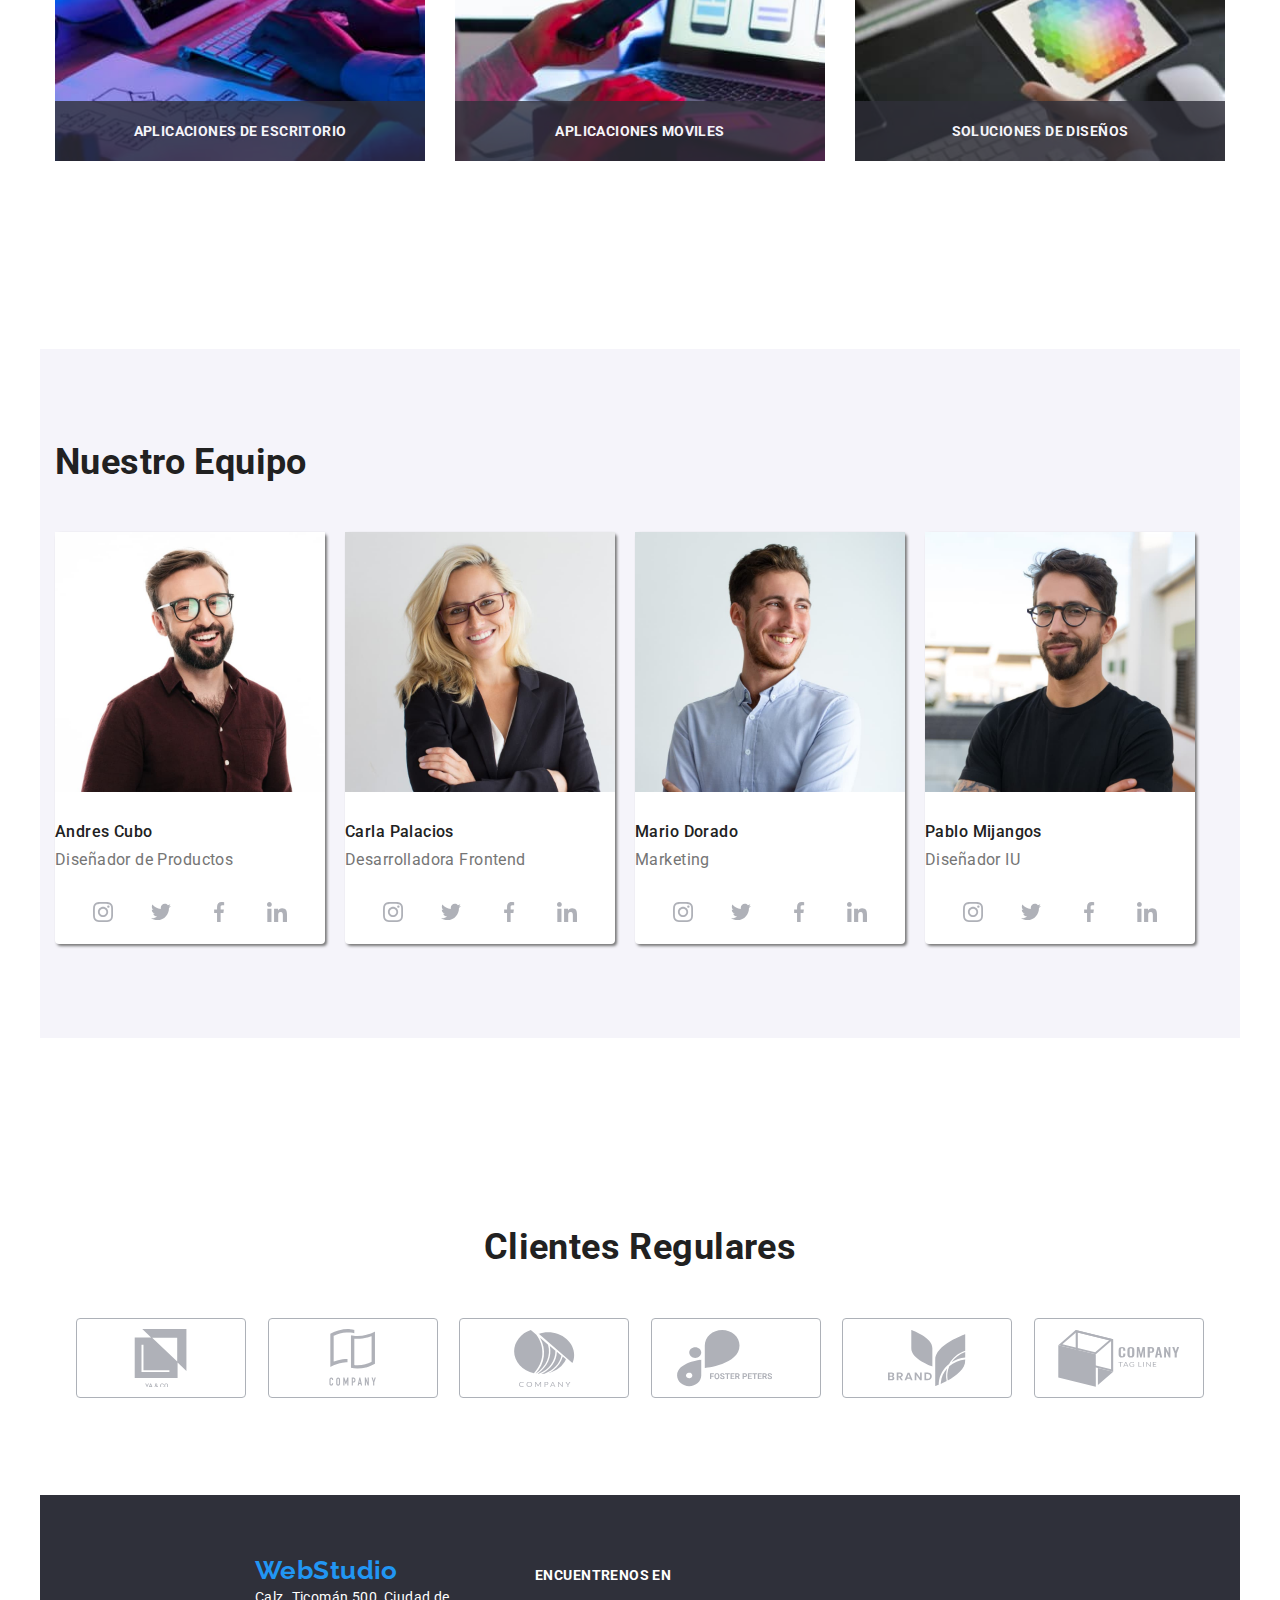
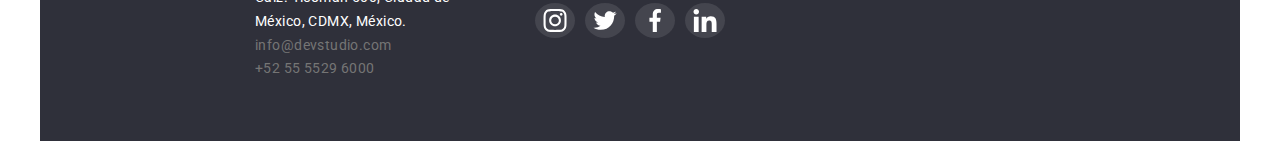
==== commit 8849b085: "Correcciones de estilos y modificacion de estructura con margen" ====
--- a/index.html
+++ b/index.html
@@ -17,298 +17,434 @@
     <link rel="stylesheet" href="./css/styles.css" />
   </head>
   <body>
-    <header class="container-head container">
-      <a href="./index.html" class="logo-principal"><h2>WebStudio</h2></a>
-      <nav>
-        <ul class="principal-options list">
-          <li>
-            <a href="./index.html" class="link current line-link">Estudio</a>
-          </li>
-          <li>
-            <a href="portfolio.html" class="link line-link">Portafolio</a>
-          </li>
-          <li><a href="#" class="link line-link">Contactos</a></li>
-        </ul>
-      </nav>
-      <ul class="informative-data list">
-        <li>
-          <a href="mailto:info@devstudio.com" class="link-contacts mail-current"
-            ><svg class="icon-contact mail-current" width="16" height="12">
-              <use href="./symbol-defs.svg#icon-sobreactivable"></use>
-            </svg>
-            info@devstudio.com</a
-          >
-        </li>
-        <li>
-          <a href="tel:+525555296000" class="link-contacts cell-current"
-            ><svg class="icon-contact cell-current" width="16" height="12">
-              <use href="./symbol-defs.svg#icon-Vector-cell"></use>
-            </svg>
-            +52 55 5529 6000</a
-          >
-        </li>
-      </ul>
-    </header>
-    <main class="container">
-      <section class="main-section section">
-        <h1 class="principal-title">SOLUCIONES EFICACES PARA SU NEGOCIO</h1>
-        <p>
-          <input
-            type="button"
-            class="service-button"
-            value="Solicitar un Servicio"
-            data-modal-open
-          />
-        </p>
-      </section>
-      <section class="advantages-section container section">
-        <ul class="advantages-list-main list">
-          <li>
-            <div class="icon-back">
-              <svg class="icon-svg-adv" width="76" height="78">
-                <use href="./symbol-defs.svg#icon-antena1"></use>
-              </svg>
-            </div>
-            <h3>ATENCION A LOS DETALLES</h3>
-            <p>
-              Nos adentramos en todos los detalles y procesos de su negocio,
-              para así desarrollar una solución a su medida.
-            </p>
-          </li>
-          <li>
-            <div class="icon-back">
-              <svg class="icon-svg-adv" width="76" height="78">
-                <use href="./symbol-defs.svg#icon-reloj1"></use>
-              </svg>
-            </div>
-            <h3>PUNTUALIDAD</h3>
-            <p>
-              Con nosotros, usted puede sentirse seguro y protegido. Un
-              principio importante de la empresa: respetar su tiempo y respetar
-              los plazos acordados.
-            </p>
-          </li>
-          <li>
-            <div class="icon-back">
-              <svg class="icon-svg-adv" width="76" heght="78">
-                <use href="./symbol-defs.svg#icon-diagrama1"></use>
-              </svg>
-            </div>
-            <h3>PLANIFICACION</h3>
-            <p>
-              Usted podrá observar y participar en cada fase del desarrollo y
-              aplicación de soluciones.
-            </p>
-          </li>
-          <li>
-            <div class="icon-back">
-              <svg class="icon-svg-adv" width="76" heght="78">
-                <use href="./symbol-defs.svg#icon-astronauta1"></use>
-              </svg>
-            </div>
-            <h3>TECNOLOGIA MODERNA</h3>
-            <p>
-              Usamos herramientas innovadoras para resolver las tareas
-              asignadas. Es hora de simplificar los procesos laborales.
-            </p>
-          </li>
-        </ul>
-      </section>
-      <section class="design-doit container section">
-        <h2>A qué nos dedicamos</h2>
-        <ul class="img-list list">
-          <li>
-            <img
-              src="./images/Diagrama.jpg"
-              alt="Diagrama de flujo"
-              width="370"
-            />
-            <div class="title-designdoit-list">
-              <p>APLICACIONES DE ESCRITORIO</p>
-            </div>
-          </li>
-          <li>
-            <img
-              src="./images/responsive.jpg"
-              alt="Diseño Responsivo"
-              width="370"
-            />
-            <p class="title-designdoit-list">APLICACIONES MOVILES</p>
-          </li>
-          <li>
-            <img
-              src="./images/colores.jpg"
-              alt="estilos y apariencia"
-              width="370"
-            />
-            <p class="title-designdoit-list">SOLUCIONES DE DISEÑOS</p>
-          </li>
-        </ul>
-      </section>
-      <section class="professionals-team container section">
-        <h2>Nuestro Equipo</h2>
-        <ul class="professionals-list list">
-          <li>
-            <img
-              src="./images/AndresCubo.jpg"
-              alt="Profesional Andres Cubo"
-              width="270"
-            />
-            <h3>Andres Cubo</h3>
-            <p>Diseñador de Productos</p>
-            <article class="icons-socialmedia-group">
-              <svg class="icon-socialmedia" width="20" height="20">
-                <use href="./symbol-defs.svg#icon-instagram2"></use>
-              </svg>
-              <svg class="icon-socialmedia" width="20" height="20">
-                <use href="./symbol-defs.svg#icon-twitter1"></use>
-              </svg>
-              <svg class="icon-socialmedia" width="20" height="20">
-                <use href="./symbol-defs.svg#icon-facebook1"></use>
-              </svg>
-              <svg class="icon-socialmedia" width="20" height="20">
-                <use href="./symbol-defs.svg#icon-linkedin1"></use>
-              </svg>
-            </article>
-          </li>
-          <li>
-            <img
-              src="./images/CarlaPalacios.jpg"
-              alt="Profesional Carla Palacios"
-              width="270"
-            />
-            <h3>Carla Palacios</h3>
-            <p>Desarrolladora Frontend</p>
-            <article class="icons-socialmedia-group">
-              <svg class="icon-socialmedia" width="20" height="20">
-                <use href="./symbol-defs.svg#icon-instagram2"></use>
-              </svg>
-              <svg class="icon-socialmedia" width="20" height="20">
-                <use href="./symbol-defs.svg#icon-twitter1" class="icon"></use>
-              </svg>
-              <svg class="icon-socialmedia" width="20" height="20">
-                <use href="./symbol-defs.svg#icon-facebook1"></use>
-              </svg>
-              <svg class="icon-socialmedia" width="20" height="20">
-                <use href="./symbol-defs.svg#icon-linkedin1"></use>
-              </svg>
-            </article>
-          </li>
-          <li>
-            <img
-              src="./images/MarioDorado.jpg"
-              alt="Profesional Mario Dorado"
-              width="270"
-            />
-            <h3>Mario Dorado</h3>
-            <p>Marketing</p>
-            <article class="icons-socialmedia-group">
-              <svg class="icon-socialmedia" width="20" height="20">
-                <use href="./symbol-defs.svg#icon-instagram2"></use>
-              </svg>
-              <svg class="icon-socialmedia" width="20" height="20">
-                <use href="./symbol-defs.svg#icon-twitter1"></use>
-              </svg>
-              <svg class="icon-socialmedia" width="20" height="20">
-                <use href="./symbol-defs.svg#icon-facebook1"></use>
-              </svg>
-              <svg class="icon-socialmedia" width="20" height="20">
-                <use href="./symbol-defs.svg#icon-linkedin1"></use>
-              </svg>
-            </article>
-          </li>
-          <li>
-            <img
-              src="./images/PabloMijangos.jpg"
-              alt="Profesional Pablo Mijangos"
-              width="270"
-            />
-            <h3>Pablo Mijangos</h3>
-            <p>Diseñador IU</p>
-            <article class="icons-socialmedia-group">
-              <svg class="icon-socialmedia" width="20" height="20">
-                <use href="./symbol-defs.svg#icon-instagram2"></use>
-              </svg>
-              <svg class="icon-socialmedia" width="20" height="20">
-                <use href="./symbol-defs.svg#icon-twitter1"></use>
-              </svg>
-              <svg class="icon-socialmedia" width="20" height="20">
-                <use href="./symbol-defs.svg#icon-facebook1"></use>
-              </svg>
-              <svg class="icon-socialmedia" width="20" height="20">
-                <use href="./symbol-defs.svg#icon-linkedin1"></use>
-              </svg>
-            </article>
-          </li>
-        </ul>
-      </section>
-      <section class="regulars-clients container section">
-        <h2>Clientes Regulares</h2>
-        <article class="svg-regulars-clients">
-          <svg class="icon-regulars-clients">
-            <use href="./symbol-defs.svg#icon-grupo1"></use>
-          </svg>
-          <svg class="icon-regulars-clients">
-            <use href="./symbol-defs.svg#icon-grupo2"></use>
-          </svg>
-          <svg class="icon-regulars-clients">
-            <use href="./symbol-defs.svg#icon-grupo3"></use>
-          </svg>
-          <svg class="icon-regulars-clients">
-            <use href="./symbol-defs.svg#icon-grupo4"></use>
-          </svg>
-          <svg class="icon-regulars-clients">
-            <use href="./symbol-defs.svg#icon-grupo5"></use>
-          </svg>
-          <svg class="icon-regulars-clients">
-            <use href="./symbol-defs.svg#icon-grupo6"></use>
-          </svg>
-        </article>
-      </section>
-    </main>
-    <footer class="address-section container section">
-      <address class="address-area">
-        <ul class="list">
-          <li>
-            <a href="./index.html" class="logo-principal"><h2>WebStudio</h2></a>
-          </li>
+    <header>
+      <div class="container container-head">
+        <a href="./index.html" class="logo-principal">WebStudio</a>
+        <nav>
+          <ul class="principal-options list">
+            <li>
+              <a href="./index.html" class="link current line-link">Estudio</a>
+            </li>
+            <li>
+              <a href="portfolio.html" class="link line-link">Portafolio</a>
+            </li>
+            <li><a href="#" class="link line-link">Contactos</a></li>
+          </ul>
+        </nav>
+        <ul class="informative-data list">
           <li>
             <a
-              href="https://goo.gl/maps/ckuexV7HdSYDYAxT6"
-              target="_blank"
-              class="link-address"
-              >Calz. Ticomán 500, Ciudad de México, CDMX, México.</a
+              href="mailto:info@devstudio.com"
+              class="link-contacts mail-current"
+              ><svg class="icon-contact mail-current" width="16" height="12">
+                <use href="./symbol-defs.svg#icon-sobreactivable"></use>
+              </svg>
+              info@devstudio.com</a
             >
           </li>
           <li>
-            <a href="mailto:info@devstudio.com" class="link-contacts"
-              >info@devstudio.com</a
-            >
-          </li>
-          <li>
-            <a href="tel:+525555296000" class="link-contacts"
-              >+52 55 5529 6000</a
+            <a href="tel:+525555296000" class="link-contacts cell-current"
+              ><svg class="icon-contact cell-current" width="16" height="12">
+                <use href="./symbol-defs.svg#icon-Vector-cell"></use>
+              </svg>
+              +52 55 5529 6000</a
             >
           </li>
         </ul>
-      </address>
-      <article class="footer-contact-socialmedia">
-        <h3>ENCUENTRENOS EN</h3>
-        <div class="icons-foot">
-          <svg class="icon-socialmedia-foot" width="20" height="20">
-            <use href="./symbol-defs.svg#icon-instagram2"></use>
-          </svg>
-          <svg class="icon-socialmedia-foot" width="20" height="20">
-            <use href="./symbol-defs.svg#icon-twitter1"></use>
-          </svg>
-          <svg class="icon-socialmedia-foot" width="20" height="20">
-            <use href="./symbol-defs.svg#icon-facebook1"></use>
-          </svg>
-          <svg class="icon-socialmedia-foot" width="20" height="20">
-            <use href="./symbol-defs.svg#icon-linkedin1"></use>
-          </svg>
-        </div>
-      </article>
+      </div>
+    </header>
+    <main>
+      <section class="section headermain-section">
+        <div class="container main-section">
+          <h1 class="principal-title">SOLUCIONES EFICACES PARA SU NEGOCIO</h1>
+          <div class="container-service-button">
+            <input
+              type="button"
+              class="service-button"
+              value="Solicite nuestro Servicio"
+              data-modal-open
+            />
+          </div>
+        </div>
+      </section>
+      <section class="section">
+        <div class="container">
+          <ul class="advantages-list-main list">
+            <li>
+              <div class="icon-back">
+                <svg class="icon-svg-adv" width="76" height="78">
+                  <use href="./symbol-defs.svg#icon-antena1"></use>
+                </svg>
+              </div>
+              <h3>ATENCION A LOS DETALLES</h3>
+              <p>
+                Nos adentramos en todos los detalles y procesos de su negocio,
+                para así desarrollar una solución a su medida.
+              </p>
+            </li>
+            <li>
+              <div class="icon-back">
+                <svg class="icon-svg-adv" width="76" height="78">
+                  <use href="./symbol-defs.svg#icon-reloj1"></use>
+                </svg>
+              </div>
+              <h3>PUNTUALIDAD</h3>
+              <p>
+                Con nosotros, usted puede sentirse seguro y protegido. Un
+                principio importante de la empresa: respetar su tiempo y
+                respetar los plazos acordados.
+              </p>
+            </li>
+            <li>
+              <div class="icon-back">
+                <svg class="icon-svg-adv" width="76" heght="78">
+                  <use href="./symbol-defs.svg#icon-diagrama1"></use>
+                </svg>
+              </div>
+              <h3>PLANIFICACION</h3>
+              <p>
+                Usted podrá observar y participar en cada fase del desarrollo y
+                aplicación de soluciones.
+              </p>
+            </li>
+            <li>
+              <div class="icon-back">
+                <svg class="icon-svg-adv" width="76" heght="78">
+                  <use href="./symbol-defs.svg#icon-astronauta1"></use>
+                </svg>
+              </div>
+              <h3>TECNOLOGIA MODERNA</h3>
+              <p>
+                Usamos herramientas innovadoras para resolver las tareas
+                asignadas. Es hora de simplificar los procesos laborales.
+              </p>
+            </li>
+          </ul>
+        </div>
+      </section>
+      <section class="section">
+        <div class="design-doit container">
+          <h2>A qué nos dedicamos</h2>
+          <ul class="img-list list">
+            <li>
+              <img
+                src="./images/Diagrama.jpg"
+                alt="Diagrama de flujo"
+                width="370"
+              />
+              <div class="title-designdoit-list">
+                <p>APLICACIONES DE ESCRITORIO</p>
+              </div>
+            </li>
+            <li>
+              <img
+                src="./images/responsive.jpg"
+                alt="Diseño Responsivo"
+                width="370"
+              />
+              <p class="title-designdoit-list">APLICACIONES MOVILES</p>
+            </li>
+            <li>
+              <img
+                src="./images/colores.jpg"
+                alt="estilos y apariencia"
+                width="370"
+              />
+              <p class="title-designdoit-list">SOLUCIONES DE DISEÑOS</p>
+            </li>
+          </ul>
+        </div>
+      </section>
+      <section class="section">
+        <div class="professionals-team container">
+          <h2>Nuestro Equipo</h2>
+          <ul class="professionals-list list">
+            <li>
+              <div class="professional-card">
+                <img
+                  src="./images/AndresCubo.jpg"
+                  alt="Profesional Andres Cubo"
+                  width="270"
+                />
+                <h3>Andres Cubo</h3>
+                <p>Diseñador de Productos</p>
+                <ul class="icons-socialmedia-group list">
+                  <li>
+                    <a href="">
+                      <svg class="icon-socialmedia" width="20" height="20">
+                        <use href="./symbol-defs.svg#icon-instagram2"></use>
+                      </svg>
+                    </a>
+                  </li>
+                  <li>
+                    <a href="">
+                      <svg class="icon-socialmedia" width="20" height="20">
+                        <use href="./symbol-defs.svg#icon-twitter1"></use>
+                      </svg>
+                    </a>
+                  </li>
+                  <li>
+                    <a href="">
+                      <svg class="icon-socialmedia" width="20" height="20">
+                        <use href="./symbol-defs.svg#icon-facebook1"></use>
+                      </svg>
+                    </a>
+                  </li>
+                  <li>
+                    <a href="">
+                      <svg class="icon-socialmedia" width="20" height="20">
+                        <use href="./symbol-defs.svg#icon-linkedin1"></use>
+                      </svg>
+                    </a>
+                  </li>
+                </ul>
+              </div>
+            </li>
+            <li>
+              <div class="professional-card">
+                <img
+                  src="./images/CarlaPalacios.jpg"
+                  alt="Profesional Carla Palacios"
+                  width="270"
+                />
+                <h3>Carla Palacios</h3>
+                <p>Desarrolladora Frontend</p>
+                <ul class="icons-socialmedia-group list">
+                  <li>
+                    <a href="">
+                      <svg class="icon-socialmedia" width="20" height="20">
+                        <use href="./symbol-defs.svg#icon-instagram2"></use>
+                      </svg>
+                    </a>
+                  </li>
+                  <li>
+                    <a href="">
+                      <svg class="icon-socialmedia" width="20" height="20">
+                        <use href="./symbol-defs.svg#icon-twitter1"></use>
+                      </svg>
+                    </a>
+                  </li>
+                  <li>
+                    <a href="">
+                      <svg class="icon-socialmedia" width="20" height="20">
+                        <use href="./symbol-defs.svg#icon-facebook1"></use>
+                      </svg>
+                    </a>
+                  </li>
+                  <li>
+                    <a href="">
+                      <svg class="icon-socialmedia" width="20" height="20">
+                        <use href="./symbol-defs.svg#icon-linkedin1"></use>
+                      </svg>
+                    </a>
+                  </li>
+                </ul>
+              </div>
+            </li>
+            <li>
+              <div class="professional-card">
+                <img
+                  src="./images/MarioDorado.jpg"
+                  alt="Profesional Mario Dorado"
+                  width="270"
+                />
+                <h3>Mario Dorado</h3>
+                <p>Marketing</p>
+                <ul class="icons-socialmedia-group list">
+                  <li>
+                    <a href="">
+                      <svg class="icon-socialmedia" width="20" height="20">
+                        <use href="./symbol-defs.svg#icon-instagram2"></use>
+                      </svg>
+                    </a>
+                  </li>
+                  <li>
+                    <a href="">
+                      <svg class="icon-socialmedia" width="20" height="20">
+                        <use href="./symbol-defs.svg#icon-twitter1"></use>
+                      </svg>
+                    </a>
+                  </li>
+                  <li>
+                    <a href="">
+                      <svg class="icon-socialmedia" width="20" height="20">
+                        <use href="./symbol-defs.svg#icon-facebook1"></use>
+                      </svg>
+                    </a>
+                  </li>
+                  <li>
+                    <a href="">
+                      <svg class="icon-socialmedia" width="20" height="20">
+                        <use href="./symbol-defs.svg#icon-linkedin1"></use>
+                      </svg>
+                    </a>
+                  </li>
+                </ul>
+              </div>
+            </li>
+            <li>
+              <div class="professional-card">
+                <img
+                  src="./images/PabloMijangos.jpg"
+                  alt="Profesional Pablo Mijangos"
+                  width="270"
+                />
+                <h3>Pablo Mijangos</h3>
+                <p>Diseñador IU</p>
+                <ul class="icons-socialmedia-group list">
+                  <li>
+                    <a href="">
+                      <svg class="icon-socialmedia" width="20" height="20">
+                        <use href="./symbol-defs.svg#icon-instagram2"></use>
+                      </svg>
+                    </a>
+                  </li>
+                  <li>
+                    <a href="">
+                      <svg class="icon-socialmedia" width="20" height="20">
+                        <use href="./symbol-defs.svg#icon-twitter1"></use>
+                      </svg>
+                    </a>
+                  </li>
+                  <li>
+                    <a href="">
+                      <svg class="icon-socialmedia" width="20" height="20">
+                        <use href="./symbol-defs.svg#icon-facebook1"></use>
+                      </svg>
+                    </a>
+                  </li>
+                  <li>
+                    <a href="">
+                      <svg class="icon-socialmedia" width="20" height="20">
+                        <use href="./symbol-defs.svg#icon-linkedin1"></use>
+                      </svg>
+                    </a>
+                  </li>
+                </ul>
+              </div>
+            </li>
+          </ul>
+        </div>
+      </section>
+      <section class="section">
+        <div class="regulars-clients container">
+          <h2>Clientes Regulares</h2>
+          <ul class="svg-regulars-clients list">
+            <li>
+              <a href="">
+                <svg class="icon-regulars-clients">
+                  <use href="./symbol-defs.svg#icon-grupo1"></use>
+                </svg>
+              </a>
+            </li>
+            <li>
+              <a href="">
+                <svg class="icon-regulars-clients">
+                  <use href="./symbol-defs.svg#icon-grupo2"></use>
+                </svg>
+              </a>
+            </li>
+            <li>
+              <a href=""
+                ><svg class="icon-regulars-clients">
+                  <use href="./symbol-defs.svg#icon-grupo3"></use>
+                </svg>
+              </a>
+            </li>
+            <li>
+              <a href=""
+                ><svg class="icon-regulars-clients">
+                  <use href="./symbol-defs.svg#icon-grupo4"></use>
+                </svg>
+              </a>
+            </li>
+            <li>
+              <a href=""
+                ><svg class="icon-regulars-clients">
+                  <use href="./symbol-defs.svg#icon-grupo5"></use>
+                </svg>
+              </a>
+            </li>
+            <li>
+              <a href=""
+                ><svg class="icon-regulars-clients">
+                  <use href="./symbol-defs.svg#icon-grupo6"></use>
+                </svg>
+              </a>
+            </li>
+          </ul>
+        </div>
+      </section>
+    </main>
+    <footer>
+      <div class="address-section container">
+        <div class="content-address">
+          <a href="./index.html" class="logo-principal-foot">WebStudio</a>
+          <address class="address-area">
+            <ul class="main-address-list list">
+              <li>
+                <a
+                  href="https://goo.gl/maps/ckuexV7HdSYDYAxT6"
+                  target="_blank"
+                  class="link-address"
+                  >Calz. Ticomán 500, Ciudad de México, CDMX, México.</a
+                >
+              </li>
+              <li>
+                <a href="mailto:info@devstudio.com" class="link-contacts"
+                  >info@devstudio.com</a
+                >
+              </li>
+              <li>
+                <a href="tel:+525555296000" class="link-contacts"
+                  >+52 55 5529 6000</a
+                >
+              </li>
+            </ul>
+          </address>
+        </div>
+        <div class="list-foot-socialmedia">
+          <ul class="footer-contact-socialmedia list">
+            <h3>ENCUENTRENOS EN</h3>
+            <div class="icons-footer">
+              <ul class="icons-foot list">
+                <li>
+                  <a href="">
+                    <svg class="icon-socialmedia-foot" width="20" height="20">
+                      <use href="./symbol-defs.svg#icon-instagram2"></use>
+                    </svg>
+                  </a>
+                </li>
+                <li>
+                  <a href="">
+                    <svg class="icon-socialmedia-foot" width="20" height="20">
+                      <use href="./symbol-defs.svg#icon-twitter1"></use>
+                    </svg>
+                  </a>
+                </li>
+                <li>
+                  <a href="">
+                    <svg class="icon-socialmedia-foot" width="20" height="20">
+                      <use href="./symbol-defs.svg#icon-facebook1"></use>
+                    </svg>
+                  </a>
+                </li>
+                <li>
+                  <a href="">
+                    <svg
+                      class="icon-socialmedia-foot"
+                      width="20px"
+                      height="20px"
+                    >
+                      <use href="./symbol-defs.svg#icon-linkedin1"></use>
+                    </svg>
+                  </a>
+                </li>
+              </ul>
+            </div>
+          </ul>
+        </div>
+      </div>
     </footer>
     <div class="Backdrop is-hidden" data-modal>
       <div class="modal">
--- a/css/styles.css
+++ b/css/styles.css
@@ -9,6 +9,8 @@
     --color-border-head: #ECECEC;
     --color-border-clients: #adb1b8;
     --cubic: cubic-bezier(0.4, 0, 0.2, 1);
+    --svg--section: #AFB1B8;
+    --background-icon-foot: rgba(255, 255, 255, 0.1);
 }
 
 h1,h2,h3,h4,h5,h6,p{
@@ -47,42 +49,58 @@
 }
 
 body {
-    font-family: "Roboto", "Arial", sans-serif;
+    font-family: 'Roboto', "Arial", sans-serif;
     color: var(--color-text-main);
     text-decoration: none;
+    font-size: 14px;
+    letter-spacing: 0.03em;
 }
 
 .container {
 width: 1200px;
-margin: auto;
+margin: 0 auto;
+padding: 0 15px;
+}
+
+.section {
+    padding-top: 94px;
+    padding-bottom: 94px;
 }
 
 .container-head {
     display: flex;
     justify-content: space-between;
-    padding: 0 15px;
 }
 
 .logo-principal {
     color: var(--color-main);
-    font-family: Raleway, sans-serif;
+    font-family: 'Raleway', sans-serif;
     font-size: 26px;
+    font-weight: 700;
     line-height: 1.2;
     text-decoration: none;
-    padding: 10px;
+    padding: 20px;
+    margin-right: auto;
+    margin-left: auto;
     }
 
 .principal-options {
     color: var(--color-text-main);
-    font-size: 14px;
     line-height: 1.1;
-    text-decoration: none;
-    width: 300px;
-    margin-right: 18rem;
-    display: flex;
-    justify-content: space-between;
-    padding: 30px;
+    font-weight: 500;
+    text-decoration: none;
+    display: flex;
+    padding-top: 32px;
+    padding-bottom: 32px;
     position: relative; 
+    }
+
+    .principal-options > li a {
+        padding-top: 32px;
+        padding-bottom: 32px;
+    }
+    .principal-options >li:not(:last-child) {
+        margin-right: 50px;
     }
 
 .line-link:hover:after {
@@ -94,16 +112,22 @@
     max-width: 65px;
     height: 5px;
     position: absolute;
-    bottom: -4px;
+    bottom: -2px;
     display: flex;
     justify-content: center;
     }
 
 .informative-data {
     display: flex;
-    justify-content: space-between;
-    width: 600px;
-    padding: 30px;
+    margin-left: auto;
+    margin-right: auto;
+    padding-top: 32px;
+    padding-bottom: 32px;
+    font-weight: 500;
+}
+
+.informative-data >li:not(:last-child){
+    margin-right: 30px;
 }
 
 .link:hover, .link:focus {
@@ -113,7 +137,6 @@
 
 .link-contacts {
     color: var(--color-secondary);
-    font-size: 14px;
     line-height: 1.1;
     text-decoration: none;
     transition: color 250ms var(--cubic);
@@ -133,20 +156,24 @@
 
 /* Seccion principal */
 
-.section {
-    padding: 94px 20px 94px 20px;
+.headermain-section {
+    padding-top: 0;
 }
 
 .main-section {
-    display: flex;
-    height: 80vh;
-    justify-content: space-evenly;
-    flex-direction: column;
-    align-items: center;
+    padding-top: 200px;
+    padding-bottom: 200px;
     background-image: linear-gradient(to right,rgba(47,48,58,0.3), rgba(47,48,58,0.4)),url(../images/backgroundmain.jpg);
     background-size: cover;
     background-position: center;
     background-attachment: fixed;
+}
+
+/* Preguntar a Alona porque no me toma el margin auto para el button*/
+.container-service-button{
+     padding-top: 40px;
+     margin: auto;
+     text-align: center;
 }
 
 .principal-title {
@@ -155,6 +182,7 @@
     font-size: 44px;
     line-height: 1.4;
     text-align: center;
+    margin: 0 auto;
 }
 
 /* Boton de servicio principal */
@@ -164,6 +192,8 @@
     font-weight: 700;
     font-size: 16px;
     line-height: 1.8;
+    letter-spacing: 0.06em;
+    font-family: inherit;
     color: #FFFFFF;
     border-radius: 4px;
     padding: 10px;
@@ -193,29 +223,27 @@
 
 }
 
-
 .advantages-list-main {
     display: flex;
     justify-content: space-between;
     align-content: center;
-    text-align: left;
-    max-width: 1200px;
 }
 
 .advantages-list-main > li {
     margin-left: 10px;
 }
 
-.advantages-section {
-    padding: 94px 20px 0 20px;
-}
-
 .advantages-list-main > li > p {
     color: var(--color-secondary);
-    font-size: 14px;
     line-height: 1.7;
     width: 270px;
     margin-top: 10px;
+}
+
+.advantages-list-main > li > h3 {
+    font-family: inherit;
+    font-size: 16px;
+    font-weight: 700;
 }
 
 .icon-back {
@@ -230,22 +258,14 @@
 }
 
 .img-list {
-    width: 1200px;
-    display: flex;
-    justify-content: space-between;
+    display: flex;
+    flex-wrap: wrap;
+    gap: 30px;
 }
 
 .img-list > li {
     position: relative;
 }
-
-.design-doit {
-    height: 105vh;
-    display: flex;
-    justify-content: space-between;
-    flex-direction: column;
-    align-items: center;
-    }
 
 .title-designdoit-list {
     background-color: rgba(47, 48, 58, 0.8);
@@ -259,54 +279,58 @@
     padding: 0;
     width: 370px;
     bottom: 0px;
+    font-family: inherit;
+    font-weight: 700;
 }
 
 .design-doit > h2 {
     font-size: 36px;
     line-height: 1.1;
+    margin-bottom: 50px;
 }
 
 .professionals-team > h2 {
     font-size: 36px;
     line-height: 1.1;
+    margin-bottom: 50px;
+    font-family: inherit;
 }
 
 .professionals-team {
-    width: 100%;
-    height: 115vh;
     background-color: var(--color-secondary-back);
-    display: flex;
-    flex-direction: column;
-    justify-content: space-between;
-    align-items: center;
-}
-
-.professionals-list > li > p {
+    padding-top: 94px;
+    padding-bottom: 94px;
+    }
+
+.professional-card h3 {
+    font-family: inherit;
+    font-size: 16px;
+    font-weight: 500;
+    margin-top: 30px;
+}
+
+.professional-card p {
+    margin: 0 auto;
     color: var(--color-secondary);
     font-size: 16px;
     line-height: 1.1;
-    padding: 15px;
-}
-
-.professionals-list > li > img {
+    margin-top: 10px;
+}
+
+.professional-card > img {
     max-width: 100%;
     height: auto;
-    margin-bottom: 10px;
 }
 
 .professionals-list {
-    width: 100%;
-    height: auto;
-    display: flex;
-    justify-content: space-between;
-}
-
-.professionals-list > li {
+    display: flex;
+    flex-wrap: wrap;
+    gap: 20px;
+}
+
+.professional-card {
+    margin: 0 auto;
     background-color: var(--color-text-light);
-    display: flex;
-    flex-direction: column;
-    justify-content: center;
-    align-items: center;
     border-radius: 4px;
     box-shadow: 2px 2px 3px var(--color-secondary);    
 }
@@ -317,7 +341,7 @@
     display: flex;
     justify-content: space-evenly;
     align-items: center;
-    padding: 5px 15px 10px 15px;
+    margin-top: 15px;
 }
 
 .icon-socialmedia:hover, .icon-socialmedia:focus {
@@ -332,6 +356,7 @@
 }
 
 .icon-socialmedia {
+    fill: var(--svg--section);
     transition: fill 250ms var(--cubic), background-color 250ms var(--cubic);
 }
 
@@ -343,7 +368,6 @@
 /*seccion Clientes Regulares */
 
 .regulars-clients {
-    width: 100%;
     background-color: var(--color-text-light);
     display: flex;
     flex-direction: column;
@@ -353,8 +377,7 @@
 .regulars-clients > h2 {
     font-size: 36px;
     text-align: center;
-    padding-bottom: 20px;
-    margin-bottom: 30px;
+    margin-bottom: 50px;
 }
 
 .svg-regulars-clients {
@@ -362,6 +385,7 @@
     justify-content: space-evenly;
     align-items: center;
 }
+
 .icon-regulars-clients {
     width: 170px;
     height: 80px;
@@ -370,26 +394,29 @@
     border-radius: 4px;
     transition: fill 250ms var(--cubic), background-color 250ms var(--cubic);
     padding: 10px;
+    fill: var(--svg--section);
 }
 
 /*Seccion del Footer*/
 
+.logo-principal-foot {
+    color: var(--color-main);
+    font-family: 'Raleway', sans-serif;
+    font-size: 26px;
+    font-weight: 700;
+    line-height: 1.2;
+    text-decoration: none;
+}
+
 .address-area {
     text-decoration: none;
     font-style: normal;
-    width: 600px;
     line-height: 1.7;
     display: flex;
     flex-direction: column;
     align-items: center;
     justify-content: center;
-    padding: 0 15px;
-    margin: 0;
-}
-
-.address-area > ul {
-    width: 260px;
-    margin-bottom: 20px;
+    margin-right: 70px;
 }
 
 .link-address {
@@ -410,40 +437,52 @@
 .address-section {
     display: flex;
     background-color: var(--color-background-sections);
-    padding: 0 15px;
-    height: 40vh;
+    padding-top: 60px;
+    padding-bottom: 60px;
+    padding-left: 215px;
 }
 .footer-contact-socialmedia {
     display: flex;
     justify-content: space-between;
     flex-direction: column;
+    padding-right: 500px;
+    padding-top: 12px;
 }
 .footer-contact-socialmedia > h3 {
-    margin-top: 70px;
-    color: var(--color-text-light);
-    width: 180px;
-    height: auto;
+    color: var(--color-text-light);  
+    font-family: inherit;
+    font-size: 14px; 
 }
 
 .icons-foot {
     display: flex;
     justify-content: space-between;
-    margin-bottom: 80px;
+    margin-top: 20px;
+    gap: 10px;
 }
 
 /*Seccion principal Portfolio */
 
-.plataforms-descriptions >li > p {
+.card-text > p {
 color: var(--color-secondary);
 line-height: 1.8;
-padding: 15px;
-}
-
-.plataforms-descriptions >li >h2 {
-    font-family: inherit;
+font-size: 16px;
+font-weight: 400;
+}
+
+.card-text > h2 {
+    font-family: inherit;
+    margin-bottom: 4px;
+    font-style: normal;
+    font-weight: 700;
     font-size: 18px;
-    padding: 15px 15px 0 15px;
-}
+    letter-spacing: 0.06em;
+}
+
+.card-text {
+    padding: 20px 24px;
+}
+
 .card-descrip {
     font-family: inherit;
     font-size: 18px;
@@ -503,7 +542,7 @@
     max-width: 65px;
     height: 5px;
     position: absolute;
-    bottom: -4px;
+    bottom: -2px;
     display: flex;
     justify-content: center;
 }
@@ -518,10 +557,19 @@
 }
 
 .list-buttons {
-    width: 400px;
     display: flex;
     justify-content: space-evenly;
-    padding: 15px;
+    gap: 8px;
+    margin-bottom: 34px;
+}
+
+.port-button {
+    font-family: 'Roboto';
+    font-style: normal;
+    font-weight: 500;
+    font-size: 16px;
+    letter-spacing: 0.03em;
+    padding: 6px 24px;
 }
 
 .port-button:hover, .port-button:focus {
@@ -537,12 +585,10 @@
 
 .plataforms-descriptions {
     display: flex;
-    flex-direction: row;
-    justify-content: space-between;
-    margin-top: 35px;
     flex-wrap: wrap;
-    padding: 15px 0;
-}
+    gap: 30px;
+}
+
 
 .head-bord {
     border-bottom: 1px solid var(--color-border-head);
@@ -550,7 +596,7 @@
 
 .icon-socialmedia-foot {
     fill: var(--color-text-light);
-    background-color: var(--color-text-main);
+    background-color: var(--background-icon-foot);
     border-radius: 100%;
     overflow: visible;
     width: 40px;
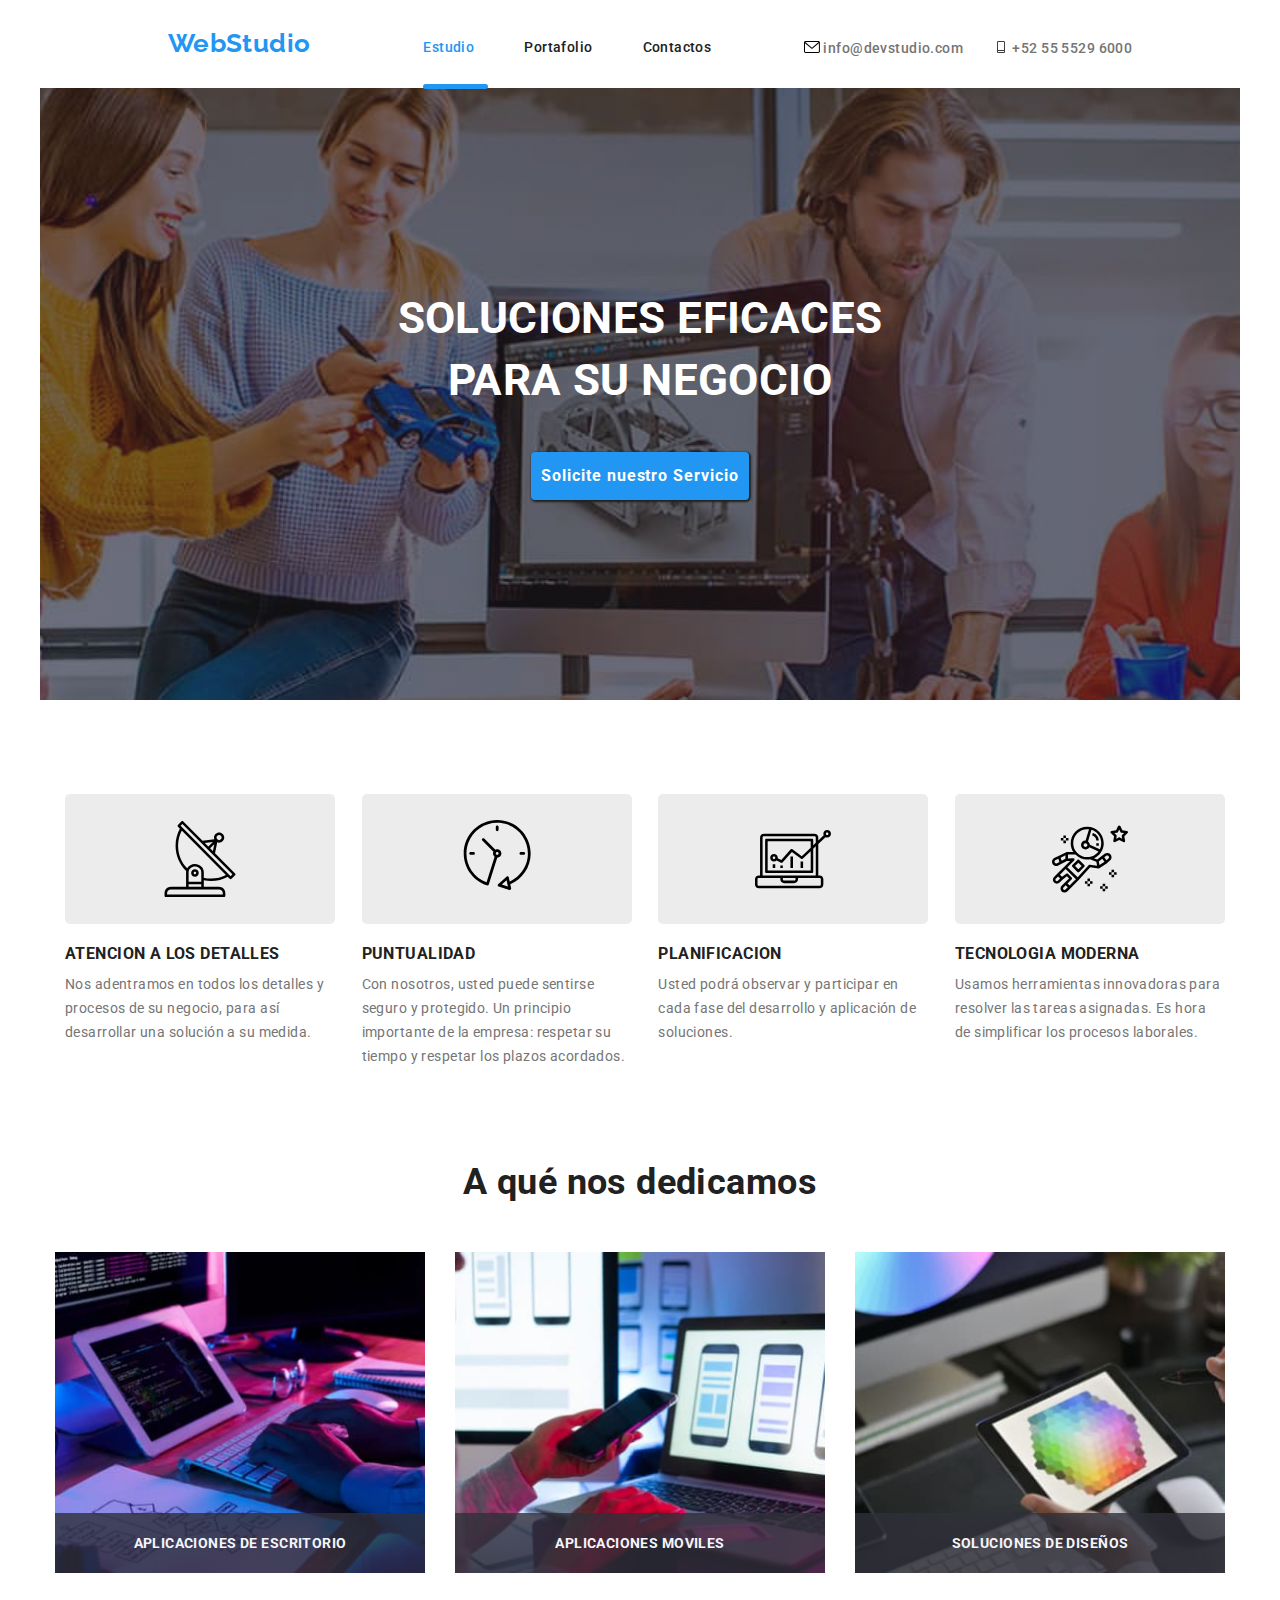
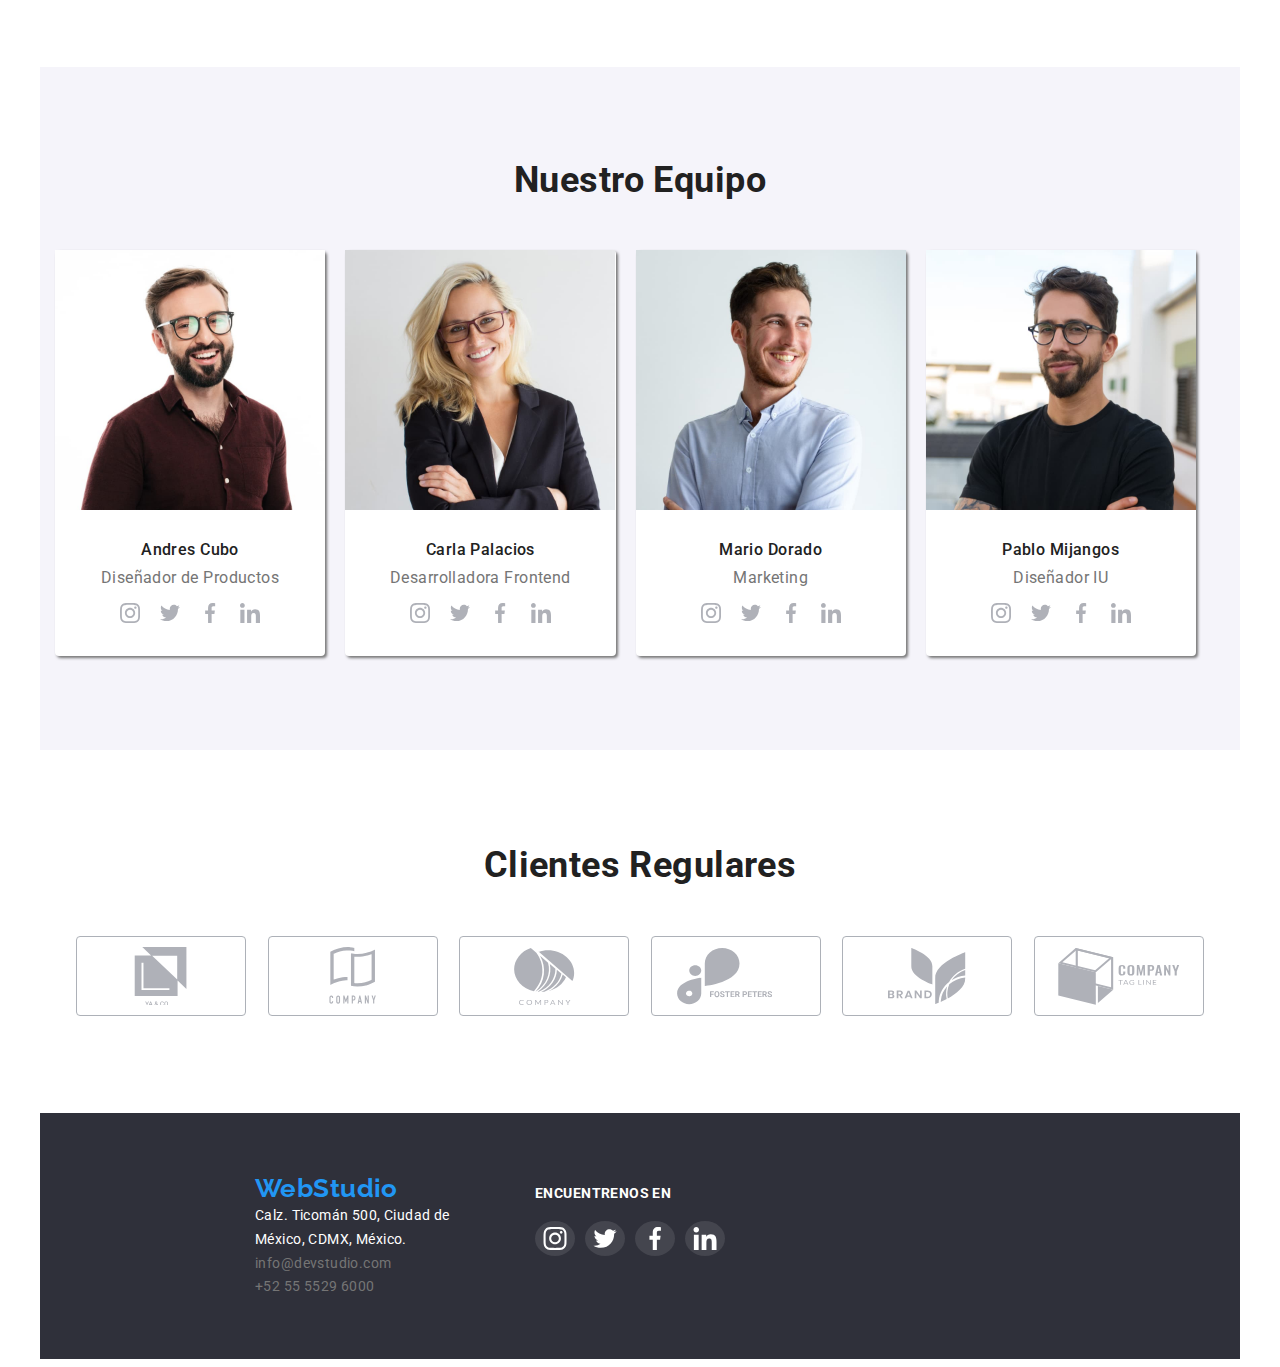
==== commit cb322392: "Centrar titulos" ====
--- a/index.html
+++ b/index.html
@@ -54,7 +54,7 @@
       </div>
     </header>
     <main>
-      <section class="section headermain-section">
+      <section class="headermain-section">
         <div class="container main-section">
           <h1 class="principal-title">SOLUCIONES EFICACES PARA SU NEGOCIO</h1>
           <div class="container-service-button">
@@ -67,7 +67,7 @@
           </div>
         </div>
       </section>
-      <section class="section">
+      <section class="section advantage-section">
         <div class="container">
           <ul class="advantages-list-main list">
             <li>
@@ -155,8 +155,8 @@
           </ul>
         </div>
       </section>
-      <section class="section">
-        <div class="professionals-team container">
+      <section>
+        <div class="professionals-team container section">
           <h2>Nuestro Equipo</h2>
           <ul class="professionals-list list">
             <li>
@@ -166,38 +166,40 @@
                   alt="Profesional Andres Cubo"
                   width="270"
                 />
-                <h3>Andres Cubo</h3>
-                <p>Diseñador de Productos</p>
-                <ul class="icons-socialmedia-group list">
-                  <li>
-                    <a href="">
-                      <svg class="icon-socialmedia" width="20" height="20">
-                        <use href="./symbol-defs.svg#icon-instagram2"></use>
-                      </svg>
-                    </a>
-                  </li>
-                  <li>
-                    <a href="">
-                      <svg class="icon-socialmedia" width="20" height="20">
-                        <use href="./symbol-defs.svg#icon-twitter1"></use>
-                      </svg>
-                    </a>
-                  </li>
-                  <li>
-                    <a href="">
-                      <svg class="icon-socialmedia" width="20" height="20">
-                        <use href="./symbol-defs.svg#icon-facebook1"></use>
-                      </svg>
-                    </a>
-                  </li>
-                  <li>
-                    <a href="">
-                      <svg class="icon-socialmedia" width="20" height="20">
-                        <use href="./symbol-defs.svg#icon-linkedin1"></use>
-                      </svg>
-                    </a>
-                  </li>
-                </ul>
+                <div class="card-professional-content">
+                  <h3>Andres Cubo</h3>
+                  <p>Diseñador de Productos</p>
+                  <ul class="icons-socialmedia-group list">
+                    <li>
+                      <a href="">
+                        <svg class="icon-socialmedia" width="20" height="20">
+                          <use href="./symbol-defs.svg#icon-instagram2"></use>
+                        </svg>
+                      </a>
+                    </li>
+                    <li>
+                      <a href="">
+                        <svg class="icon-socialmedia" width="20" height="20">
+                          <use href="./symbol-defs.svg#icon-twitter1"></use>
+                        </svg>
+                      </a>
+                    </li>
+                    <li>
+                      <a href="">
+                        <svg class="icon-socialmedia" width="20" height="20">
+                          <use href="./symbol-defs.svg#icon-facebook1"></use>
+                        </svg>
+                      </a>
+                    </li>
+                    <li>
+                      <a href="">
+                        <svg class="icon-socialmedia" width="20" height="20">
+                          <use href="./symbol-defs.svg#icon-linkedin1"></use>
+                        </svg>
+                      </a>
+                    </li>
+                  </ul>
+                </div>
               </div>
             </li>
             <li>
@@ -207,38 +209,40 @@
                   alt="Profesional Carla Palacios"
                   width="270"
                 />
-                <h3>Carla Palacios</h3>
-                <p>Desarrolladora Frontend</p>
-                <ul class="icons-socialmedia-group list">
-                  <li>
-                    <a href="">
-                      <svg class="icon-socialmedia" width="20" height="20">
-                        <use href="./symbol-defs.svg#icon-instagram2"></use>
-                      </svg>
-                    </a>
-                  </li>
-                  <li>
-                    <a href="">
-                      <svg class="icon-socialmedia" width="20" height="20">
-                        <use href="./symbol-defs.svg#icon-twitter1"></use>
-                      </svg>
-                    </a>
-                  </li>
-                  <li>
-                    <a href="">
-                      <svg class="icon-socialmedia" width="20" height="20">
-                        <use href="./symbol-defs.svg#icon-facebook1"></use>
-                      </svg>
-                    </a>
-                  </li>
-                  <li>
-                    <a href="">
-                      <svg class="icon-socialmedia" width="20" height="20">
-                        <use href="./symbol-defs.svg#icon-linkedin1"></use>
-                      </svg>
-                    </a>
-                  </li>
-                </ul>
+                <div class="card-professional-content">
+                  <h3>Carla Palacios</h3>
+                  <p>Desarrolladora Frontend</p>
+                  <ul class="icons-socialmedia-group list">
+                    <li>
+                      <a href="">
+                        <svg class="icon-socialmedia" width="20" height="20">
+                          <use href="./symbol-defs.svg#icon-instagram2"></use>
+                        </svg>
+                      </a>
+                    </li>
+                    <li>
+                      <a href="">
+                        <svg class="icon-socialmedia" width="20" height="20">
+                          <use href="./symbol-defs.svg#icon-twitter1"></use>
+                        </svg>
+                      </a>
+                    </li>
+                    <li>
+                      <a href="">
+                        <svg class="icon-socialmedia" width="20" height="20">
+                          <use href="./symbol-defs.svg#icon-facebook1"></use>
+                        </svg>
+                      </a>
+                    </li>
+                    <li>
+                      <a href="">
+                        <svg class="icon-socialmedia" width="20" height="20">
+                          <use href="./symbol-defs.svg#icon-linkedin1"></use>
+                        </svg>
+                      </a>
+                    </li>
+                  </ul>
+                </div>
               </div>
             </li>
             <li>
@@ -248,38 +252,40 @@
                   alt="Profesional Mario Dorado"
                   width="270"
                 />
-                <h3>Mario Dorado</h3>
-                <p>Marketing</p>
-                <ul class="icons-socialmedia-group list">
-                  <li>
-                    <a href="">
-                      <svg class="icon-socialmedia" width="20" height="20">
-                        <use href="./symbol-defs.svg#icon-instagram2"></use>
-                      </svg>
-                    </a>
-                  </li>
-                  <li>
-                    <a href="">
-                      <svg class="icon-socialmedia" width="20" height="20">
-                        <use href="./symbol-defs.svg#icon-twitter1"></use>
-                      </svg>
-                    </a>
-                  </li>
-                  <li>
-                    <a href="">
-                      <svg class="icon-socialmedia" width="20" height="20">
-                        <use href="./symbol-defs.svg#icon-facebook1"></use>
-                      </svg>
-                    </a>
-                  </li>
-                  <li>
-                    <a href="">
-                      <svg class="icon-socialmedia" width="20" height="20">
-                        <use href="./symbol-defs.svg#icon-linkedin1"></use>
-                      </svg>
-                    </a>
-                  </li>
-                </ul>
+                <div class="card-professional-content">
+                  <h3>Mario Dorado</h3>
+                  <p>Marketing</p>
+                  <ul class="icons-socialmedia-group list">
+                    <li>
+                      <a href="">
+                        <svg class="icon-socialmedia" width="20" height="20">
+                          <use href="./symbol-defs.svg#icon-instagram2"></use>
+                        </svg>
+                      </a>
+                    </li>
+                    <li>
+                      <a href="">
+                        <svg class="icon-socialmedia" width="20" height="20">
+                          <use href="./symbol-defs.svg#icon-twitter1"></use>
+                        </svg>
+                      </a>
+                    </li>
+                    <li>
+                      <a href="">
+                        <svg class="icon-socialmedia" width="20" height="20">
+                          <use href="./symbol-defs.svg#icon-facebook1"></use>
+                        </svg>
+                      </a>
+                    </li>
+                    <li>
+                      <a href="">
+                        <svg class="icon-socialmedia" width="20" height="20">
+                          <use href="./symbol-defs.svg#icon-linkedin1"></use>
+                        </svg>
+                      </a>
+                    </li>
+                  </ul>
+                </div>
               </div>
             </li>
             <li>
@@ -289,38 +295,40 @@
                   alt="Profesional Pablo Mijangos"
                   width="270"
                 />
-                <h3>Pablo Mijangos</h3>
-                <p>Diseñador IU</p>
-                <ul class="icons-socialmedia-group list">
-                  <li>
-                    <a href="">
-                      <svg class="icon-socialmedia" width="20" height="20">
-                        <use href="./symbol-defs.svg#icon-instagram2"></use>
-                      </svg>
-                    </a>
-                  </li>
-                  <li>
-                    <a href="">
-                      <svg class="icon-socialmedia" width="20" height="20">
-                        <use href="./symbol-defs.svg#icon-twitter1"></use>
-                      </svg>
-                    </a>
-                  </li>
-                  <li>
-                    <a href="">
-                      <svg class="icon-socialmedia" width="20" height="20">
-                        <use href="./symbol-defs.svg#icon-facebook1"></use>
-                      </svg>
-                    </a>
-                  </li>
-                  <li>
-                    <a href="">
-                      <svg class="icon-socialmedia" width="20" height="20">
-                        <use href="./symbol-defs.svg#icon-linkedin1"></use>
-                      </svg>
-                    </a>
-                  </li>
-                </ul>
+                <div class="card-professional-content">
+                  <h3>Pablo Mijangos</h3>
+                  <p>Diseñador IU</p>
+                  <ul class="icons-socialmedia-group list">
+                    <li>
+                      <a href="">
+                        <svg class="icon-socialmedia" width="20" height="20">
+                          <use href="./symbol-defs.svg#icon-instagram2"></use>
+                        </svg>
+                      </a>
+                    </li>
+                    <li>
+                      <a href="">
+                        <svg class="icon-socialmedia" width="20" height="20">
+                          <use href="./symbol-defs.svg#icon-twitter1"></use>
+                        </svg>
+                      </a>
+                    </li>
+                    <li>
+                      <a href="">
+                        <svg class="icon-socialmedia" width="20" height="20">
+                          <use href="./symbol-defs.svg#icon-facebook1"></use>
+                        </svg>
+                      </a>
+                    </li>
+                    <li>
+                      <a href="">
+                        <svg class="icon-socialmedia" width="20" height="20">
+                          <use href="./symbol-defs.svg#icon-linkedin1"></use>
+                        </svg>
+                      </a>
+                    </li>
+                  </ul>
+                </div>
               </div>
             </li>
           </ul>
@@ -376,74 +384,68 @@
         </div>
       </section>
     </main>
-    <footer>
-      <div class="address-section container">
-        <div class="content-address">
-          <a href="./index.html" class="logo-principal-foot">WebStudio</a>
-          <address class="address-area">
-            <ul class="main-address-list list">
+    <footer class="address-section container">
+      <div class="content-address">
+        <a href="./index.html" class="logo-principal-foot">WebStudio</a>
+        <address class="address-area">
+          <ul class="main-address-list list">
+            <li>
+              <a
+                href="https://goo.gl/maps/ckuexV7HdSYDYAxT6"
+                target="_blank"
+                class="link-address"
+                >Calz. Ticomán 500, Ciudad de México, CDMX, México.</a
+              >
+            </li>
+            <li>
+              <a href="mailto:info@devstudio.com" class="link-contacts"
+                >info@devstudio.com</a
+              >
+            </li>
+            <li>
+              <a href="tel:+525555296000" class="link-contacts"
+                >+52 55 5529 6000</a
+              >
+            </li>
+          </ul>
+        </address>
+      </div>
+      <div class="list-foot-socialmedia">
+        <ul class="footer-contact-socialmedia list">
+          <h3>ENCUENTRENOS EN</h3>
+          <div class="icons-footer">
+            <ul class="icons-foot list">
               <li>
-                <a
-                  href="https://goo.gl/maps/ckuexV7HdSYDYAxT6"
-                  target="_blank"
-                  class="link-address"
-                  >Calz. Ticomán 500, Ciudad de México, CDMX, México.</a
-                >
+                <a href="">
+                  <svg class="icon-socialmedia-foot" width="20" height="20">
+                    <use href="./symbol-defs.svg#icon-instagram2"></use>
+                  </svg>
+                </a>
               </li>
               <li>
-                <a href="mailto:info@devstudio.com" class="link-contacts"
-                  >info@devstudio.com</a
-                >
+                <a href="">
+                  <svg class="icon-socialmedia-foot" width="20" height="20">
+                    <use href="./symbol-defs.svg#icon-twitter1"></use>
+                  </svg>
+                </a>
               </li>
               <li>
-                <a href="tel:+525555296000" class="link-contacts"
-                  >+52 55 5529 6000</a
-                >
+                <a href="">
+                  <svg class="icon-socialmedia-foot" width="20" height="20">
+                    <use href="./symbol-defs.svg#icon-facebook1"></use>
+                  </svg>
+                </a>
+              </li>
+              <li>
+                <a href="">
+                  <svg class="icon-socialmedia-foot" width="20px" height="20px">
+                    <use href="./symbol-defs.svg#icon-linkedin1"></use>
+                  </svg>
+                </a>
               </li>
             </ul>
-          </address>
-        </div>
-        <div class="list-foot-socialmedia">
-          <ul class="footer-contact-socialmedia list">
-            <h3>ENCUENTRENOS EN</h3>
-            <div class="icons-footer">
-              <ul class="icons-foot list">
-                <li>
-                  <a href="">
-                    <svg class="icon-socialmedia-foot" width="20" height="20">
-                      <use href="./symbol-defs.svg#icon-instagram2"></use>
-                    </svg>
-                  </a>
-                </li>
-                <li>
-                  <a href="">
-                    <svg class="icon-socialmedia-foot" width="20" height="20">
-                      <use href="./symbol-defs.svg#icon-twitter1"></use>
-                    </svg>
-                  </a>
-                </li>
-                <li>
-                  <a href="">
-                    <svg class="icon-socialmedia-foot" width="20" height="20">
-                      <use href="./symbol-defs.svg#icon-facebook1"></use>
-                    </svg>
-                  </a>
-                </li>
-                <li>
-                  <a href="">
-                    <svg
-                      class="icon-socialmedia-foot"
-                      width="20px"
-                      height="20px"
-                    >
-                      <use href="./symbol-defs.svg#icon-linkedin1"></use>
-                    </svg>
-                  </a>
-                </li>
-              </ul>
-            </div>
-          </ul>
-        </div>
+          </div>
+        </ul>
       </div>
     </footer>
     <div class="Backdrop is-hidden" data-modal>
--- a/css/styles.css
+++ b/css/styles.css
@@ -223,6 +223,10 @@
 
 }
 
+.advantage-section {
+    padding-bottom: 0;
+}
+
 .advantages-list-main {
     display: flex;
     justify-content: space-between;
@@ -287,6 +291,7 @@
     font-size: 36px;
     line-height: 1.1;
     margin-bottom: 50px;
+    text-align: center;
 }
 
 .professionals-team > h2 {
@@ -294,23 +299,20 @@
     line-height: 1.1;
     margin-bottom: 50px;
     font-family: inherit;
+    text-align: center;
 }
 
 .professionals-team {
     background-color: var(--color-secondary-back);
-    padding-top: 94px;
-    padding-bottom: 94px;
     }
 
-.professional-card h3 {
+.card-professional-content h3 {
     font-family: inherit;
     font-size: 16px;
     font-weight: 500;
-    margin-top: 30px;
 }
 
 .professional-card p {
-    margin: 0 auto;
     color: var(--color-secondary);
     font-size: 16px;
     line-height: 1.1;
@@ -326,6 +328,16 @@
     display: flex;
     flex-wrap: wrap;
     gap: 20px;
+}
+
+.professionals-list > li {
+    flex-basis: calc((100% - 90) / 4);
+}
+
+
+.card-professional-content {
+    padding: 30px 45px;
+    text-align: center;
 }
 
 .professional-card {
@@ -336,12 +348,10 @@
 }
 
 .icons-socialmedia-group {
-    width: 270px;
-    height: 60px;
     display: flex;
     justify-content: space-evenly;
     align-items: center;
-    margin-top: 15px;
+    margin-top: 16px;
 }
 
 .icon-socialmedia:hover, .icon-socialmedia:focus {
@@ -493,6 +503,7 @@
     transition: box-shadow 250ms var(--cubic), transform 250ms var(--cubic);
     position: relative;
     overflow: hidden;
+    flex-basis: calc((100% - 60) / 3);
 }
 
 .card-descrip:hover {
@@ -527,6 +538,8 @@
     padding: 30px;
     transform: translateY(100%);
     transition: transform 250ms var(--cubic);
+    font-family: inherit;
+    font-size: 18px;
 }
 
 .current {
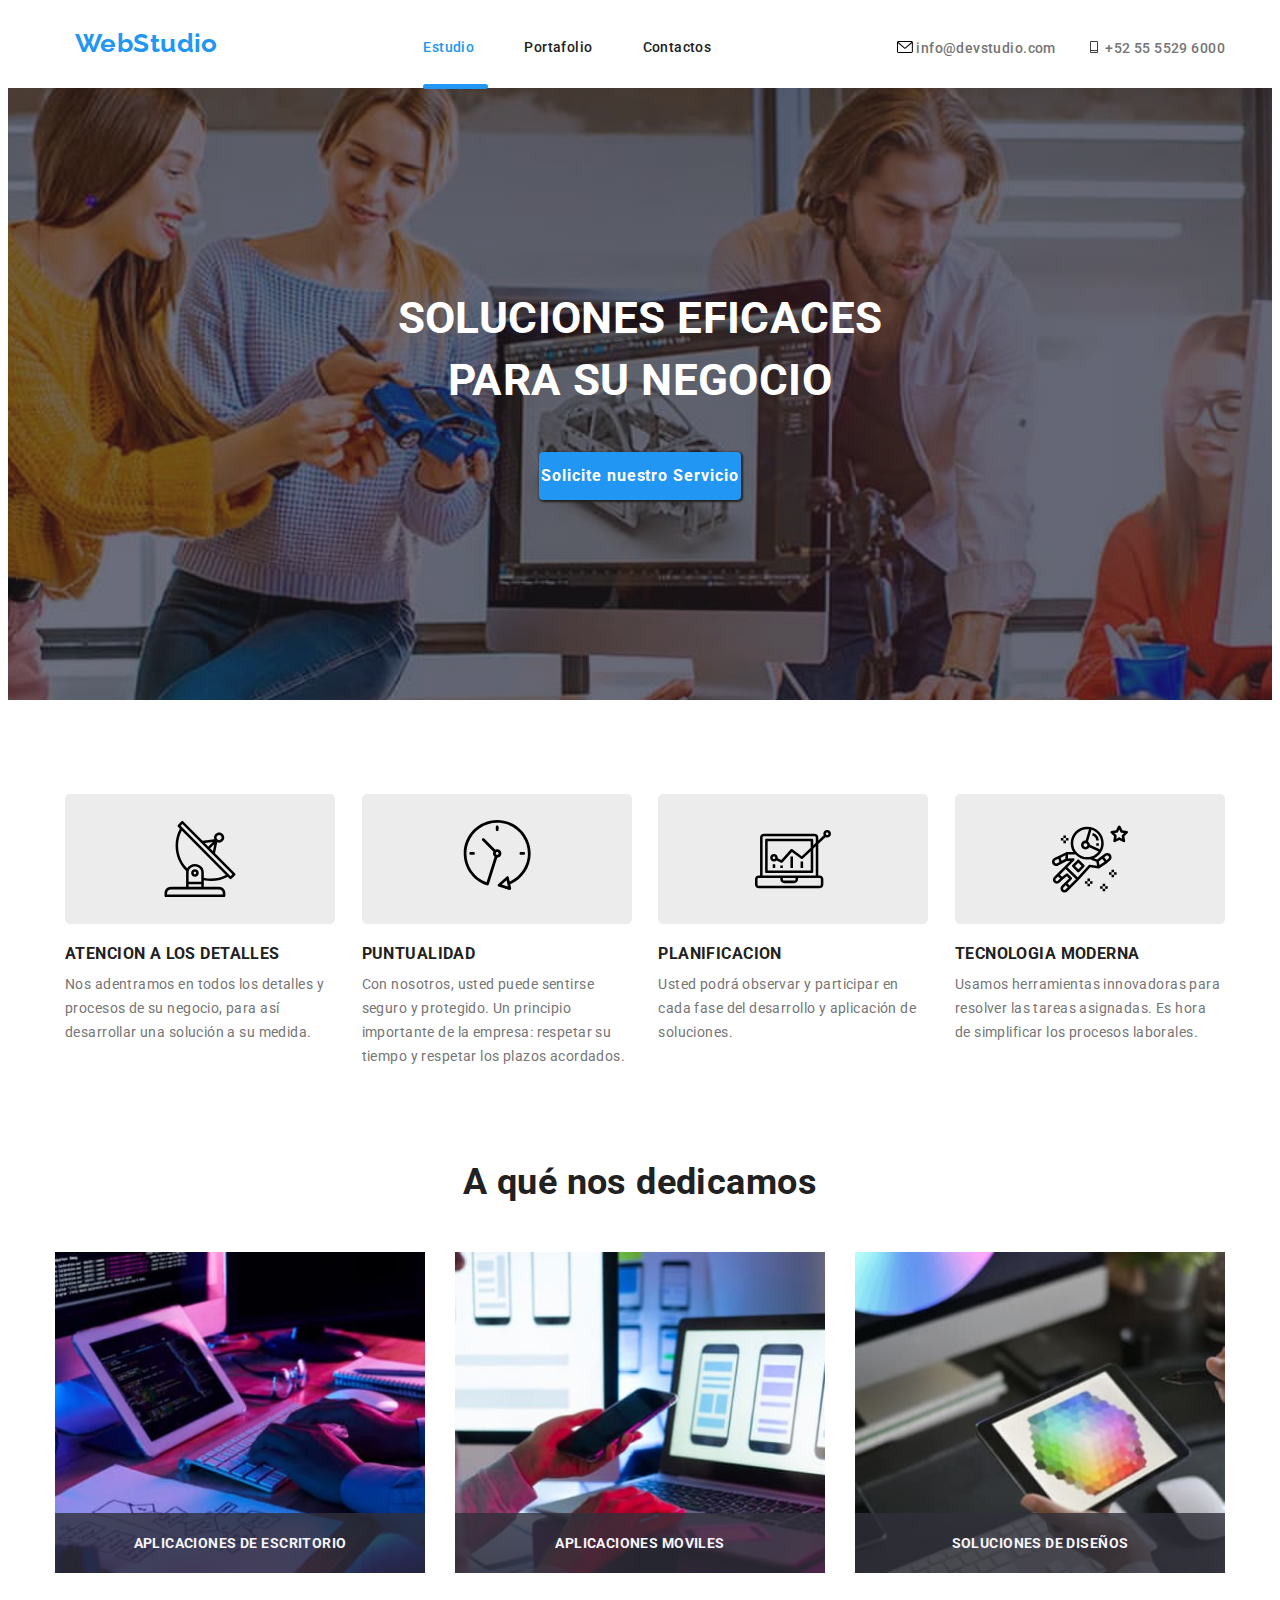
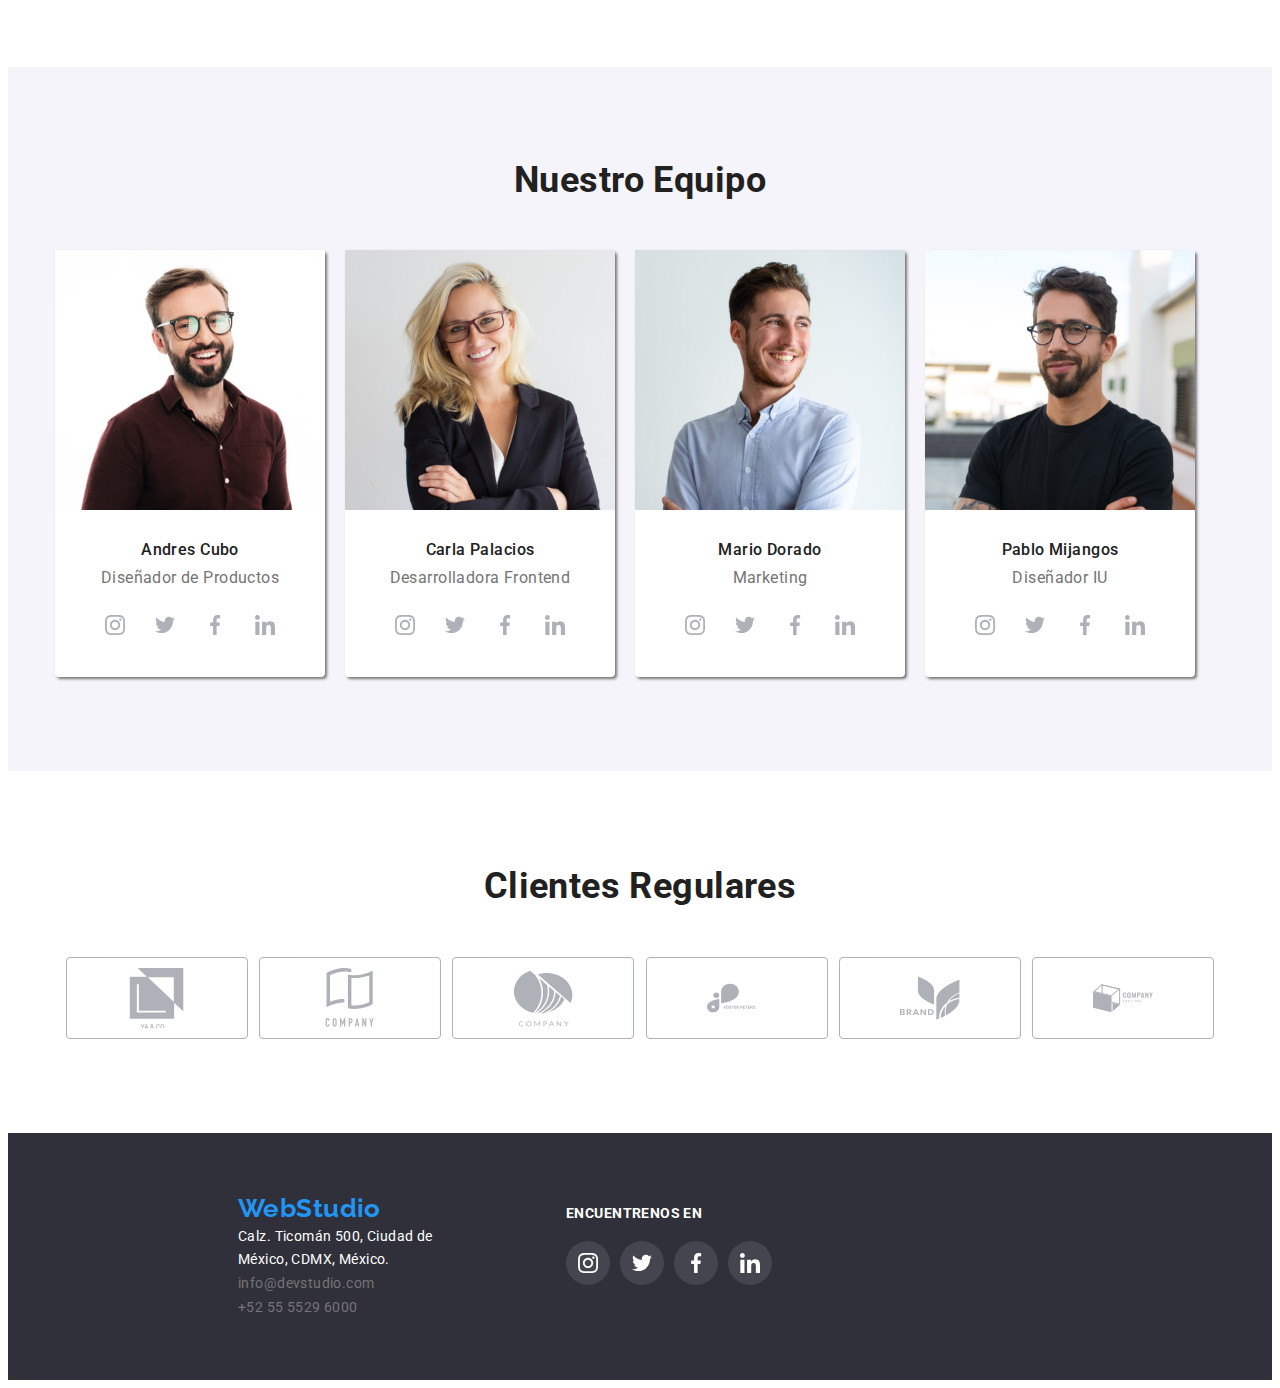
==== commit 4749b1ec: "Damos estilos a enlaces y SVG posicionamiento en el centro" ====
--- a/index.html
+++ b/index.html
@@ -54,8 +54,8 @@
       </div>
     </header>
     <main>
-      <section class="headermain-section">
-        <div class="container main-section">
+      <section class="headermain-section main-section">
+        <div class="container">
           <h1 class="principal-title">SOLUCIONES EFICACES PARA SU NEGOCIO</h1>
           <div class="container-service-button">
             <input
@@ -155,9 +155,9 @@
           </ul>
         </div>
       </section>
-      <section>
-        <div class="professionals-team container section">
-          <h2>Nuestro Equipo</h2>
+      <section class="professionals-team">
+        <div class="container section">
+          <h2 class="secondary-title">Nuestro Equipo</h2>
           <ul class="professionals-list list">
             <li>
               <div class="professional-card">
@@ -171,29 +171,29 @@
                   <p>Diseñador de Productos</p>
                   <ul class="icons-socialmedia-group list">
                     <li>
-                      <a href="">
-                        <svg class="icon-socialmedia" width="20" height="20">
+                      <a href="" class="icon-socialmedia">
+                        <svg width="20" height="20">
                           <use href="./symbol-defs.svg#icon-instagram2"></use>
                         </svg>
                       </a>
                     </li>
                     <li>
-                      <a href="">
-                        <svg class="icon-socialmedia" width="20" height="20">
+                      <a href="" class="icon-socialmedia">
+                        <svg width="20" height="20">
                           <use href="./symbol-defs.svg#icon-twitter1"></use>
                         </svg>
                       </a>
                     </li>
                     <li>
-                      <a href="">
-                        <svg class="icon-socialmedia" width="20" height="20">
+                      <a href="" class="icon-socialmedia">
+                        <svg width="20" height="20">
                           <use href="./symbol-defs.svg#icon-facebook1"></use>
                         </svg>
                       </a>
                     </li>
                     <li>
-                      <a href="">
-                        <svg class="icon-socialmedia" width="20" height="20">
+                      <a href="" class="icon-socialmedia">
+                        <svg width="20" height="20">
                           <use href="./symbol-defs.svg#icon-linkedin1"></use>
                         </svg>
                       </a>
@@ -214,29 +214,29 @@
                   <p>Desarrolladora Frontend</p>
                   <ul class="icons-socialmedia-group list">
                     <li>
-                      <a href="">
-                        <svg class="icon-socialmedia" width="20" height="20">
+                      <a href="" class="icon-socialmedia">
+                        <svg width="20" height="20">
                           <use href="./symbol-defs.svg#icon-instagram2"></use>
                         </svg>
                       </a>
                     </li>
                     <li>
-                      <a href="">
-                        <svg class="icon-socialmedia" width="20" height="20">
+                      <a href="" class="icon-socialmedia">
+                        <svg width="20" height="20">
                           <use href="./symbol-defs.svg#icon-twitter1"></use>
                         </svg>
                       </a>
                     </li>
                     <li>
-                      <a href="">
-                        <svg class="icon-socialmedia" width="20" height="20">
+                      <a href="" class="icon-socialmedia">
+                        <svg width="20" height="20">
                           <use href="./symbol-defs.svg#icon-facebook1"></use>
                         </svg>
                       </a>
                     </li>
                     <li>
-                      <a href="">
-                        <svg class="icon-socialmedia" width="20" height="20">
+                      <a href="" class="icon-socialmedia">
+                        <svg width="20" height="20">
                           <use href="./symbol-defs.svg#icon-linkedin1"></use>
                         </svg>
                       </a>
@@ -257,29 +257,29 @@
                   <p>Marketing</p>
                   <ul class="icons-socialmedia-group list">
                     <li>
-                      <a href="">
-                        <svg class="icon-socialmedia" width="20" height="20">
+                      <a href="" class="icon-socialmedia">
+                        <svg width="20" height="20">
                           <use href="./symbol-defs.svg#icon-instagram2"></use>
                         </svg>
                       </a>
                     </li>
                     <li>
-                      <a href="">
-                        <svg class="icon-socialmedia" width="20" height="20">
+                      <a href="" class="icon-socialmedia">
+                        <svg width="20" height="20">
                           <use href="./symbol-defs.svg#icon-twitter1"></use>
                         </svg>
                       </a>
                     </li>
                     <li>
-                      <a href="">
-                        <svg class="icon-socialmedia" width="20" height="20">
+                      <a href="" class="icon-socialmedia">
+                        <svg width="20" height="20">
                           <use href="./symbol-defs.svg#icon-facebook1"></use>
                         </svg>
                       </a>
                     </li>
                     <li>
-                      <a href="">
-                        <svg class="icon-socialmedia" width="20" height="20">
+                      <a href="" class="icon-socialmedia">
+                        <svg width="20" height="20">
                           <use href="./symbol-defs.svg#icon-linkedin1"></use>
                         </svg>
                       </a>
@@ -300,29 +300,29 @@
                   <p>Diseñador IU</p>
                   <ul class="icons-socialmedia-group list">
                     <li>
-                      <a href="">
-                        <svg class="icon-socialmedia" width="20" height="20">
+                      <a href="" class="icon-socialmedia">
+                        <svg width="20" height="20">
                           <use href="./symbol-defs.svg#icon-instagram2"></use>
                         </svg>
                       </a>
                     </li>
                     <li>
-                      <a href="">
-                        <svg class="icon-socialmedia" width="20" height="20">
+                      <a href="" class="icon-socialmedia">
+                        <svg width="20" height="20">
                           <use href="./symbol-defs.svg#icon-twitter1"></use>
                         </svg>
                       </a>
                     </li>
                     <li>
-                      <a href="">
-                        <svg class="icon-socialmedia" width="20" height="20">
+                      <a href="" class="icon-socialmedia">
+                        <svg width="20" height="20">
                           <use href="./symbol-defs.svg#icon-facebook1"></use>
                         </svg>
                       </a>
                     </li>
                     <li>
-                      <a href="">
-                        <svg class="icon-socialmedia" width="20" height="20">
+                      <a href="" class="icon-socialmedia">
+                        <svg width="20" height="20">
                           <use href="./symbol-defs.svg#icon-linkedin1"></use>
                         </svg>
                       </a>
@@ -339,43 +339,43 @@
           <h2>Clientes Regulares</h2>
           <ul class="svg-regulars-clients list">
             <li>
-              <a href="">
-                <svg class="icon-regulars-clients">
+              <a href="" class="icon-regulars-clients">
+                <svg width="60px" height="60px">
                   <use href="./symbol-defs.svg#icon-grupo1"></use>
                 </svg>
               </a>
             </li>
             <li>
-              <a href="">
-                <svg class="icon-regulars-clients">
+              <a href="" class="icon-regulars-clients">
+                <svg width="60px" height="60px">
                   <use href="./symbol-defs.svg#icon-grupo2"></use>
                 </svg>
               </a>
             </li>
             <li>
-              <a href=""
-                ><svg class="icon-regulars-clients">
+              <a href="" class="icon-regulars-clients">
+                <svg width="60px" height="60px">
                   <use href="./symbol-defs.svg#icon-grupo3"></use>
                 </svg>
               </a>
             </li>
             <li>
-              <a href=""
-                ><svg class="icon-regulars-clients">
+              <a href="" class="icon-regulars-clients">
+                <svg width="60px" height="60px">
                   <use href="./symbol-defs.svg#icon-grupo4"></use>
                 </svg>
               </a>
             </li>
             <li>
-              <a href=""
-                ><svg class="icon-regulars-clients">
+              <a href="" class="icon-regulars-clients">
+                <svg width="60px" height="60px">
                   <use href="./symbol-defs.svg#icon-grupo5"></use>
                 </svg>
               </a>
             </li>
             <li>
-              <a href=""
-                ><svg class="icon-regulars-clients">
+              <a href="" class="icon-regulars-clients">
+                <svg width="60px" height="60px">
                   <use href="./symbol-defs.svg#icon-grupo6"></use>
                 </svg>
               </a>
@@ -384,11 +384,13 @@
         </div>
       </section>
     </main>
-    <footer class="address-section container">
-      <div class="content-address">
-        <a href="./index.html" class="logo-principal-foot">WebStudio</a>
+    <footer class="address-section">
+      <div class="content-address container">
         <address class="address-area">
           <ul class="main-address-list list">
+            <li>
+              <a href="./index.html" class="logo-principal-foot">WebStudio</a>
+            </li>
             <li>
               <a
                 href="https://goo.gl/maps/ckuexV7HdSYDYAxT6"
@@ -416,29 +418,29 @@
           <div class="icons-footer">
             <ul class="icons-foot list">
               <li>
-                <a href="">
-                  <svg class="icon-socialmedia-foot" width="20" height="20">
+                <a href="" class="icon-socialmedia-foot">
+                  <svg width="20" height="20">
                     <use href="./symbol-defs.svg#icon-instagram2"></use>
                   </svg>
                 </a>
               </li>
               <li>
-                <a href="">
-                  <svg class="icon-socialmedia-foot" width="20" height="20">
+                <a href="" class="icon-socialmedia-foot">
+                  <svg width="20" height="20">
                     <use href="./symbol-defs.svg#icon-twitter1"></use>
                   </svg>
                 </a>
               </li>
               <li>
-                <a href="">
-                  <svg class="icon-socialmedia-foot" width="20" height="20">
+                <a href="" class="icon-socialmedia-foot">
+                  <svg width="20" height="20">
                     <use href="./symbol-defs.svg#icon-facebook1"></use>
                   </svg>
                 </a>
               </li>
               <li>
-                <a href="">
-                  <svg class="icon-socialmedia-foot" width="20px" height="20px">
+                <a href="" class="icon-socialmedia-foot">
+                  <svg width="20px" height="20">
                     <use href="./symbol-defs.svg#icon-linkedin1"></use>
                   </svg>
                 </a>
--- a/css/styles.css
+++ b/css/styles.css
@@ -81,7 +81,6 @@
     text-decoration: none;
     padding: 20px;
     margin-right: auto;
-    margin-left: auto;
     }
 
 .principal-options {
@@ -120,7 +119,6 @@
 .informative-data {
     display: flex;
     margin-left: auto;
-    margin-right: auto;
     padding-top: 32px;
     padding-bottom: 32px;
     font-weight: 500;
@@ -158,9 +156,6 @@
 
 .headermain-section {
     padding-top: 0;
-}
-
-.main-section {
     padding-top: 200px;
     padding-bottom: 200px;
     background-image: linear-gradient(to right,rgba(47,48,58,0.3), rgba(47,48,58,0.4)),url(../images/backgroundmain.jpg);
@@ -169,10 +164,8 @@
     background-attachment: fixed;
 }
 
-/* Preguntar a Alona porque no me toma el margin auto para el button*/
 .container-service-button{
-     padding-top: 40px;
-     margin: auto;
+     margin-top: 40px;
      text-align: center;
 }
 
@@ -196,7 +189,7 @@
     font-family: inherit;
     color: #FFFFFF;
     border-radius: 4px;
-    padding: 10px;
+    padding: 10px 2px;
     border-style: none;
     cursor: pointer;
     box-shadow: 1px 1px 2px 1px var(--color-text-main);
@@ -294,7 +287,7 @@
     text-align: center;
 }
 
-.professionals-team > h2 {
+.secondary-title {
     font-size: 36px;
     line-height: 1.1;
     margin-bottom: 50px;
@@ -331,12 +324,12 @@
 }
 
 .professionals-list > li {
-    flex-basis: calc((100% - 90) / 4);
+    flex-basis: calc((100% - 90px) / 4);
 }
 
 
 .card-professional-content {
-    padding: 30px 45px;
+    padding: 30px 32px;
     text-align: center;
 }
 
@@ -359,20 +352,19 @@
     border-radius: 100%;
     border-style: none;
     fill: var(--color-text-light);
-    overflow: visible;
-    width: 40px;
-    height: 35px;
-    padding: 6px;
+    width: 44px;
+    height: 44px;
 }
 
 .icon-socialmedia {
+    display: flex;
+    justify-content: center;
+    align-items: center;
+    padding: 12px;
+    border-radius: 100%;
+    border-style: none;
     fill: var(--svg--section);
     transition: fill 250ms var(--cubic), background-color 250ms var(--cubic);
-}
-
-.icon-regulars-clients:hover, .icon-regulars-clients:focus{
-    fill: var(--color-main);
-    border-color: var(--color-main);
 }
 
 /*seccion Clientes Regulares */
@@ -397,14 +389,20 @@
 }
 
 .icon-regulars-clients {
-    width: 170px;
-    height: 80px;
+    display: flex;
+    justify-content: center;
+    align-items: center;
     background-color: var(--color-text-light);
     border: 1px var(--color-border-clients) solid;
     border-radius: 4px;
     transition: fill 250ms var(--cubic), background-color 250ms var(--cubic);
-    padding: 10px;
+    padding: 10px 60px;
     fill: var(--svg--section);
+}
+
+.icon-regulars-clients:hover, .icon-regulars-clients:focus{
+    fill: var(--color-main);
+    border-color: var(--color-main);
 }
 
 /*Seccion del Footer*/
@@ -471,6 +469,25 @@
     gap: 10px;
 }
 
+.icon-socialmedia-foot {
+    display: flex;
+    justify-content: center;
+    align-items: center;
+    fill: var(--color-text-light);
+    background-color: var(--background-icon-foot);
+    border-radius: 100%;
+    padding: 12px;
+    transition: fill 250ms var(--cubic), background-color 250ms var(--cubic);
+}
+
+.icon-socialmedia-foot:hover, .icon-socialmedia-foot:focus {
+    fill: var(--color-text-light);
+    background-color: var(--color-main);
+    border-radius: 100%;
+    width: 44px;
+    height: 44px;
+}
+
 /*Seccion principal Portfolio */
 
 .card-text > p {
@@ -501,9 +518,7 @@
     margin-top: 20px;
     box-shadow: 0px 1px 4px var(--color-secondary);
     transition: box-shadow 250ms var(--cubic), transform 250ms var(--cubic);
-    position: relative;
-    overflow: hidden;
-    flex-basis: calc((100% - 60) / 3);
+    flex-basis: calc((100% - 60px) / 3);
 }
 
 .card-descrip:hover {
@@ -607,27 +622,6 @@
     border-bottom: 1px solid var(--color-border-head);
 }
 
-.icon-socialmedia-foot {
-    fill: var(--color-text-light);
-    background-color: var(--background-icon-foot);
-    border-radius: 100%;
-    overflow: visible;
-    width: 40px;
-    height: 35px;
-    padding: 6px;
-    transition: fill 250ms var(--cubic), background-color 250ms var(--cubic);
-}
-
-.icon-socialmedia-foot:hover, .icon-socialmedia-foot:focus {
-    fill: var(--color-text-light);
-    background-color: var(--color-main);
-    border-radius: 100%;
-    overflow: visible;
-    width: 40px;
-    height: 35px;
-    padding: 6px;
-}
-
 svg:hover {
     cursor: pointer;
 }
@@ -645,8 +639,8 @@
 }
 
 .modal {
-width: 500px;
-height: 500px;
+width: 528px;
+height: 581px;
 background-color: var(--color-text-light);
 position: fixed;
 top: 50%;
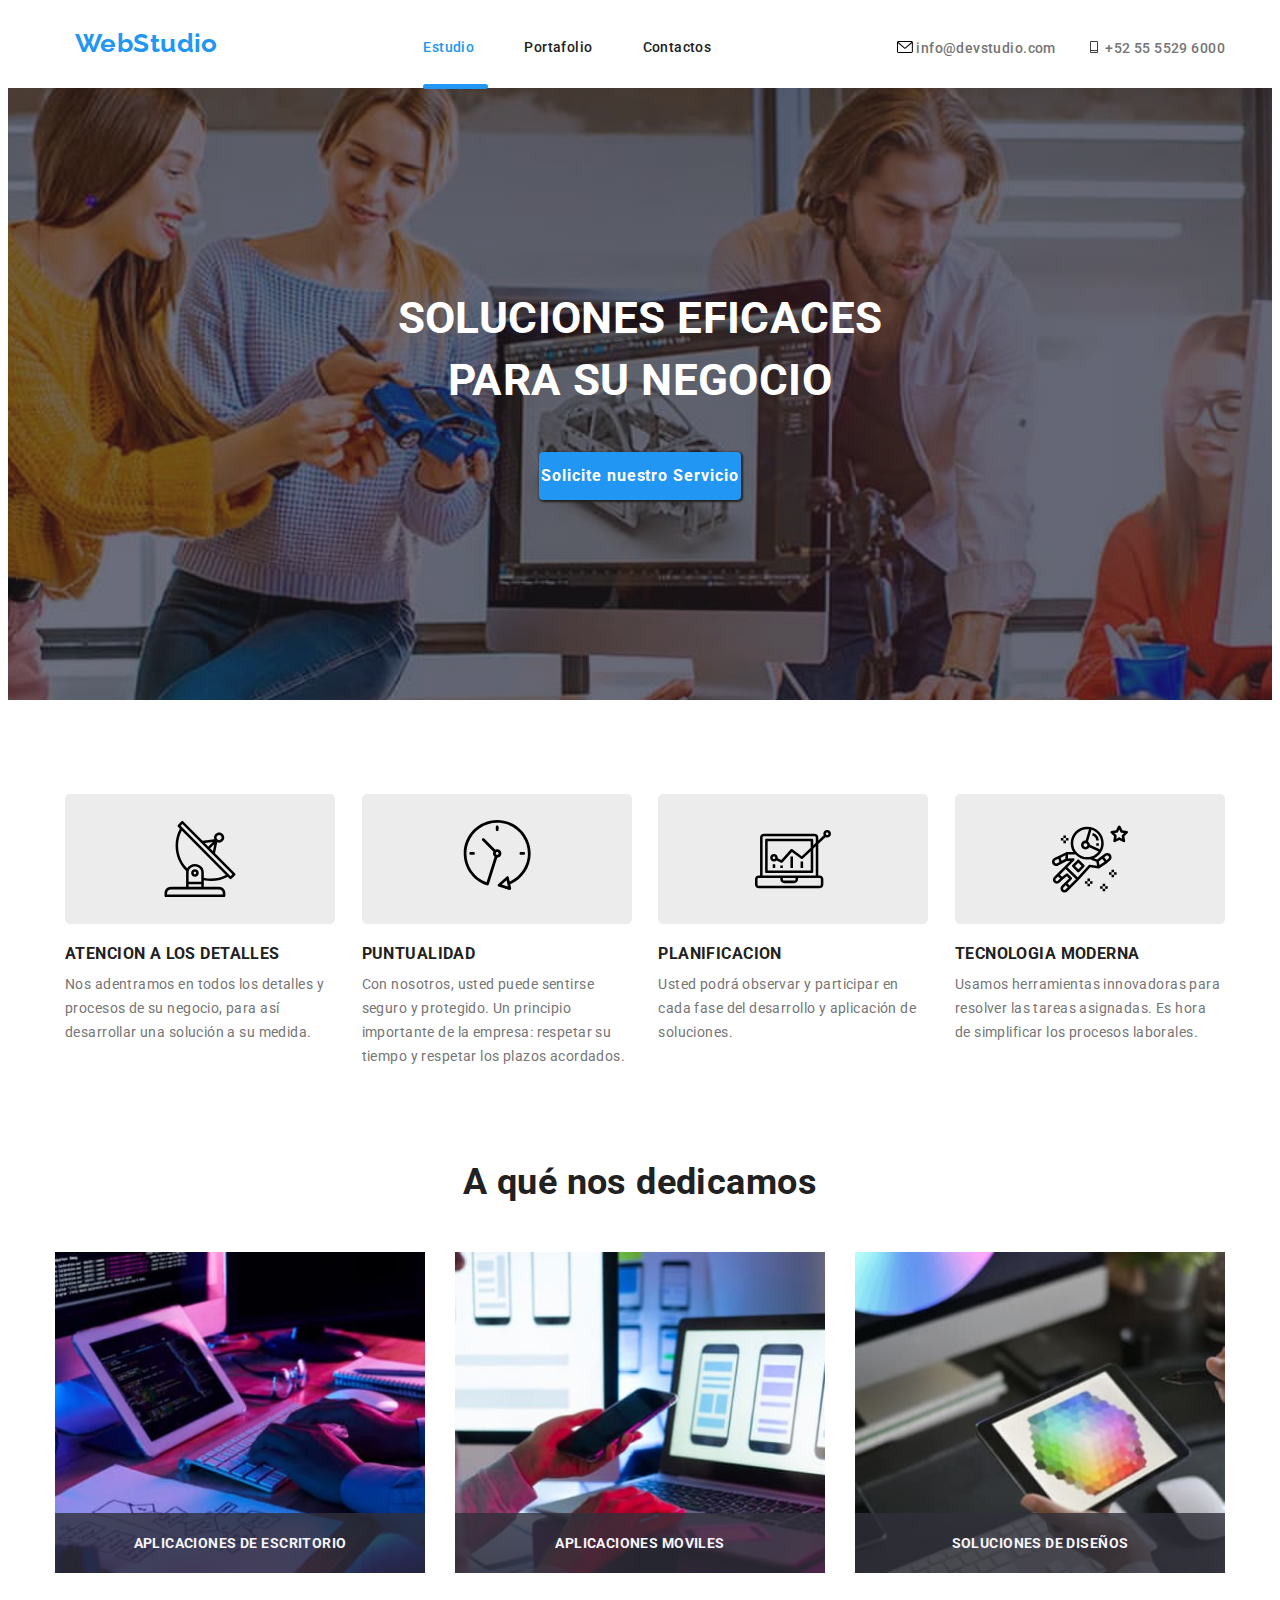
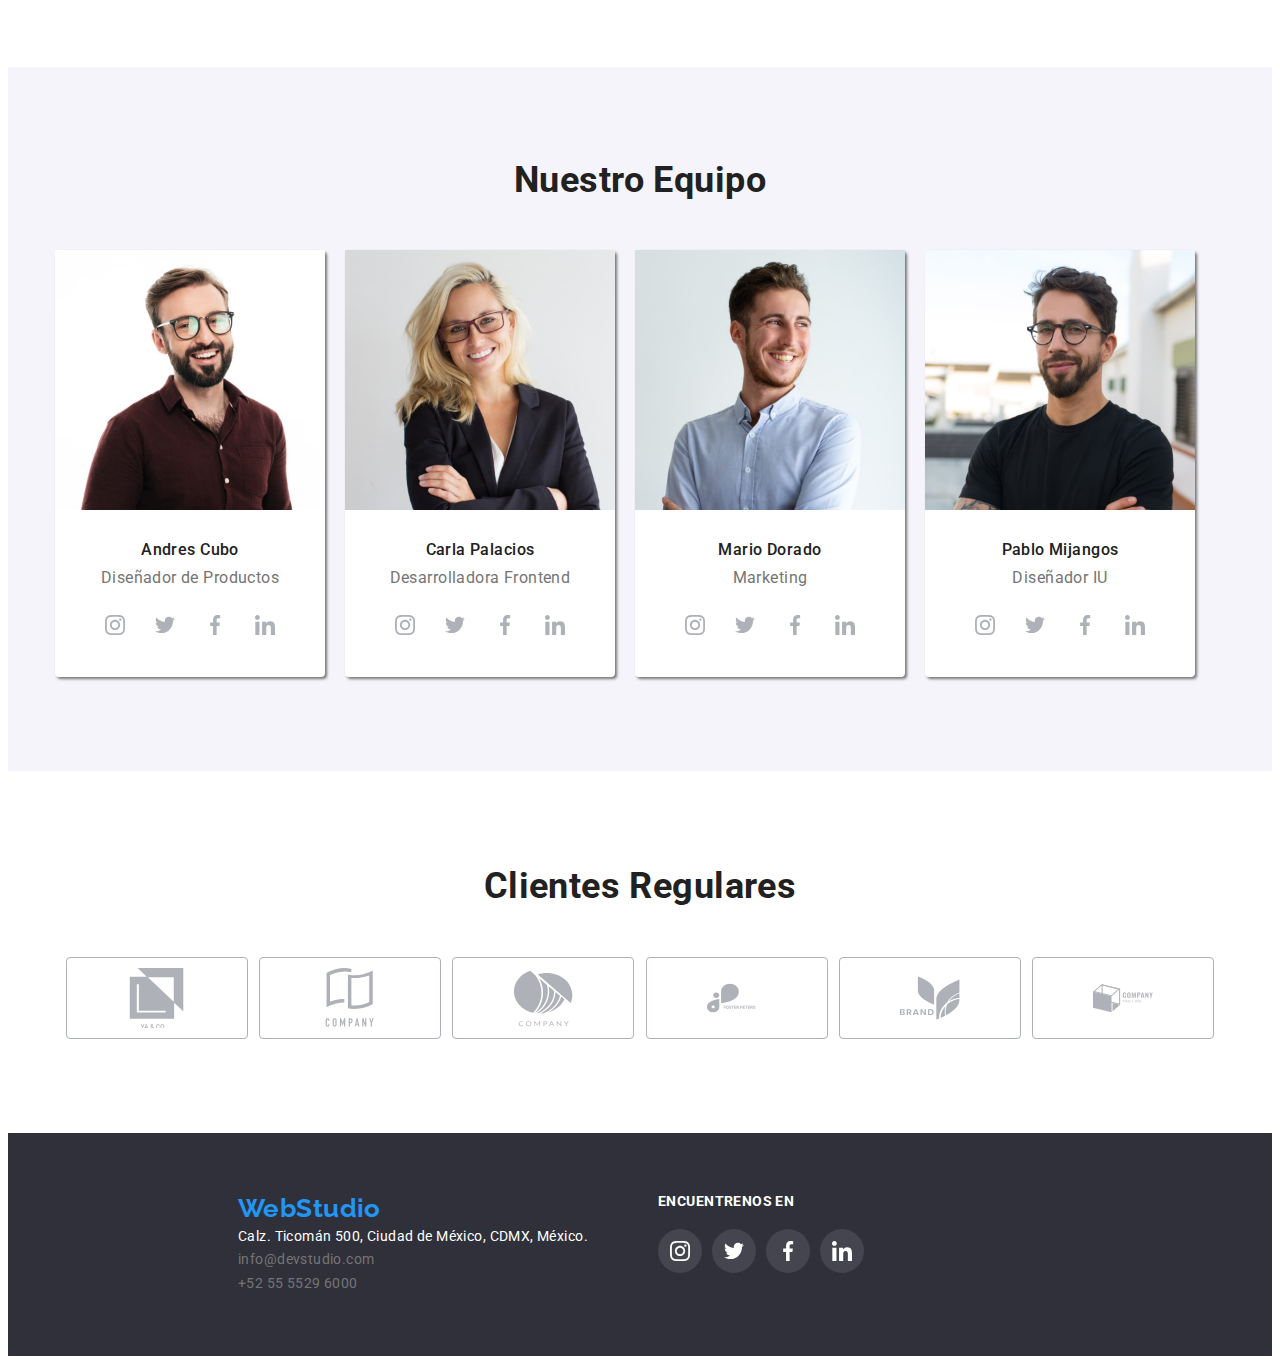
==== commit fe8f9fdc: "Se modifica estructura de footer y se agrega hover a boton modal" ====
--- a/index.html
+++ b/index.html
@@ -411,43 +411,43 @@
             </li>
           </ul>
         </address>
-      </div>
-      <div class="list-foot-socialmedia">
-        <ul class="footer-contact-socialmedia list">
-          <h3>ENCUENTRENOS EN</h3>
-          <div class="icons-footer">
-            <ul class="icons-foot list">
-              <li>
-                <a href="" class="icon-socialmedia-foot">
-                  <svg width="20" height="20">
-                    <use href="./symbol-defs.svg#icon-instagram2"></use>
-                  </svg>
-                </a>
-              </li>
-              <li>
-                <a href="" class="icon-socialmedia-foot">
-                  <svg width="20" height="20">
-                    <use href="./symbol-defs.svg#icon-twitter1"></use>
-                  </svg>
-                </a>
-              </li>
-              <li>
-                <a href="" class="icon-socialmedia-foot">
-                  <svg width="20" height="20">
-                    <use href="./symbol-defs.svg#icon-facebook1"></use>
-                  </svg>
-                </a>
-              </li>
-              <li>
-                <a href="" class="icon-socialmedia-foot">
-                  <svg width="20px" height="20">
-                    <use href="./symbol-defs.svg#icon-linkedin1"></use>
-                  </svg>
-                </a>
-              </li>
-            </ul>
-          </div>
-        </ul>
+        <div class="list-foot-socialmedia">
+          <ul class="footer-contact-socialmedia list">
+            <h3>ENCUENTRENOS EN</h3>
+            <div class="icons-footer">
+              <ul class="icons-foot list">
+                <li>
+                  <a href="" class="icon-socialmedia-foot">
+                    <svg width="20" height="20">
+                      <use href="./symbol-defs.svg#icon-instagram2"></use>
+                    </svg>
+                  </a>
+                </li>
+                <li>
+                  <a href="" class="icon-socialmedia-foot">
+                    <svg width="20" height="20">
+                      <use href="./symbol-defs.svg#icon-twitter1"></use>
+                    </svg>
+                  </a>
+                </li>
+                <li>
+                  <a href="" class="icon-socialmedia-foot">
+                    <svg width="20" height="20">
+                      <use href="./symbol-defs.svg#icon-facebook1"></use>
+                    </svg>
+                  </a>
+                </li>
+                <li>
+                  <a href="" class="icon-socialmedia-foot">
+                    <svg width="20px" height="20">
+                      <use href="./symbol-defs.svg#icon-linkedin1"></use>
+                    </svg>
+                  </a>
+                </li>
+              </ul>
+            </div>
+          </ul>
+        </div>
       </div>
     </footer>
     <div class="Backdrop is-hidden" data-modal>
--- a/css/styles.css
+++ b/css/styles.css
@@ -427,6 +427,10 @@
     margin-right: 70px;
 }
 
+.content-address {
+    display: flex;
+}
+
 .link-address {
     font-style: normal;
     font-weight: 400;
@@ -453,8 +457,6 @@
     display: flex;
     justify-content: space-between;
     flex-direction: column;
-    padding-right: 500px;
-    padding-top: 12px;
 }
 .footer-contact-socialmedia > h3 {
     color: var(--color-text-light);  
@@ -666,4 +668,10 @@
     height: 24px;
     cursor: pointer;
     text-align: center;
-}
+    transition: text-shadow 250ms var(--cubic), border-color 250ms var(--color-main);
+}
+
+.data-modal-close:hover {
+    border-color: var(--color-main);
+    text-shadow: 0.5px 0.5px 1px var(--color-main);
+}
